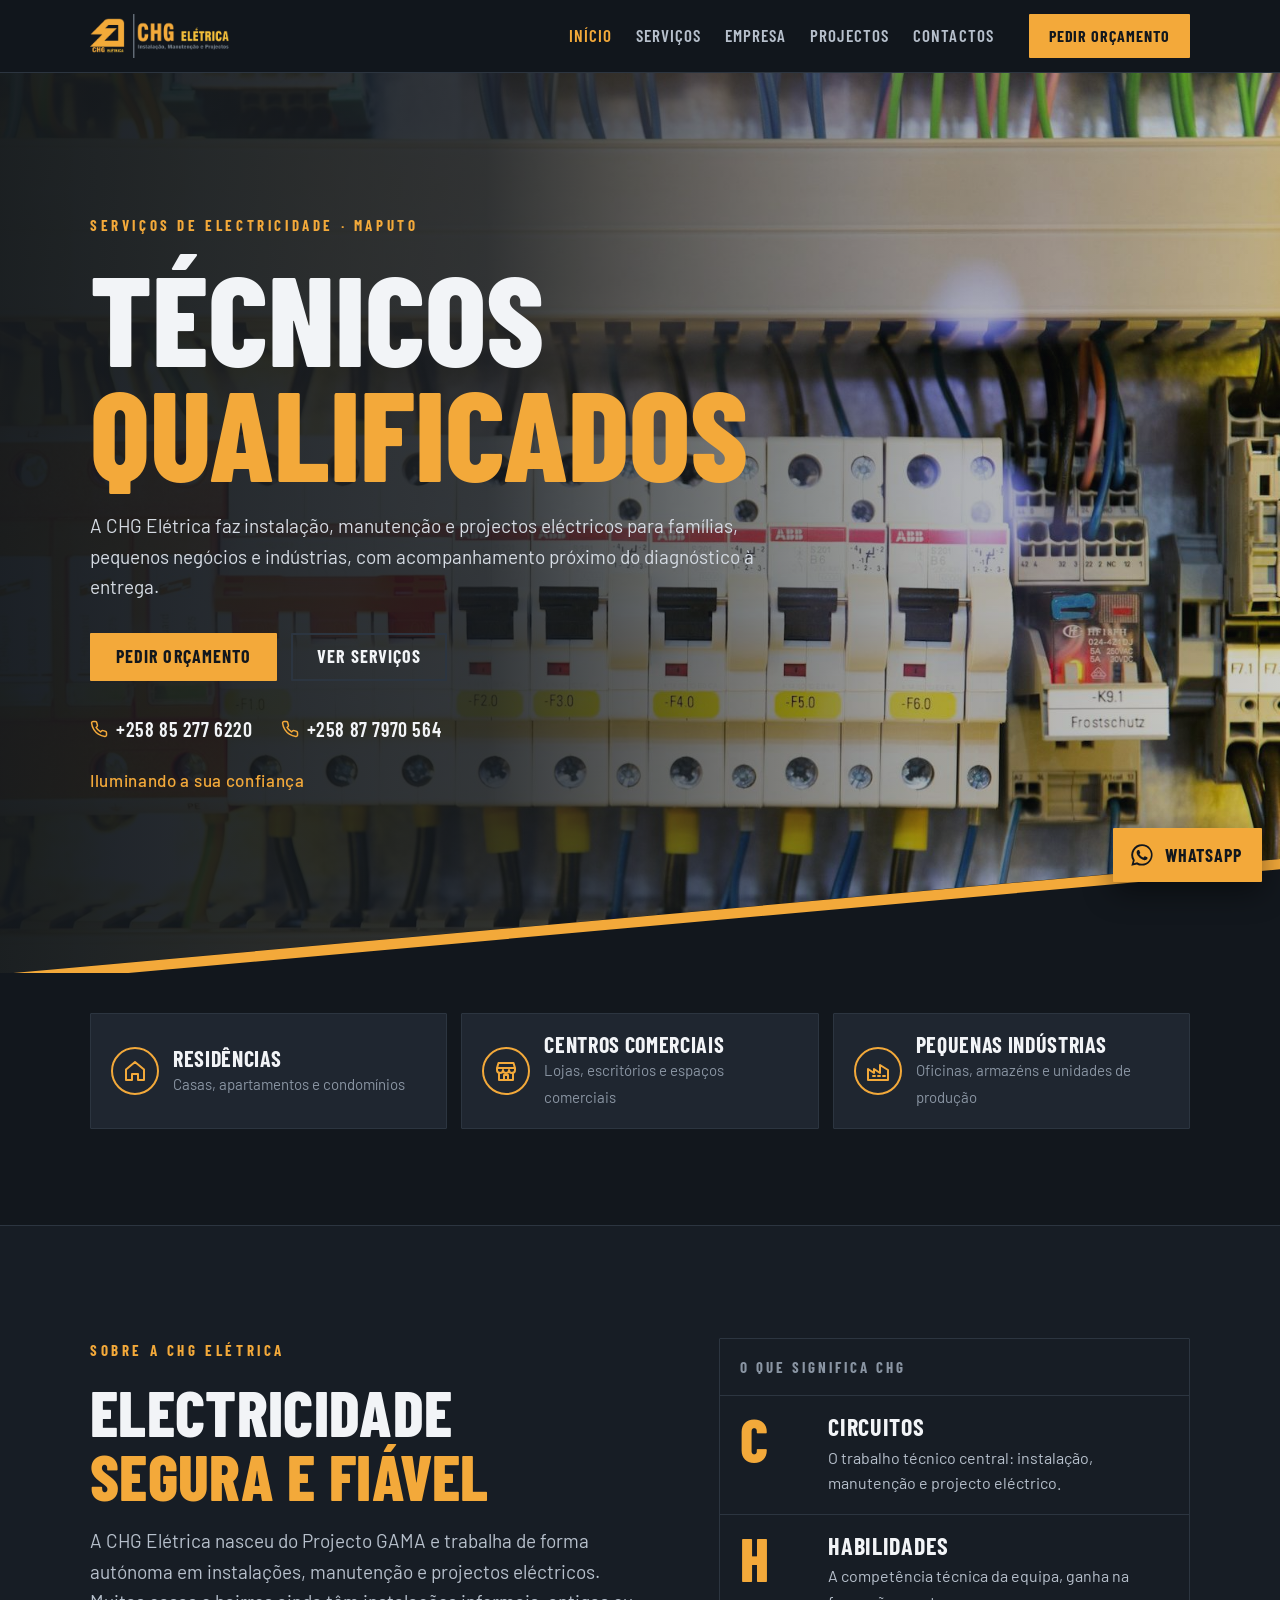
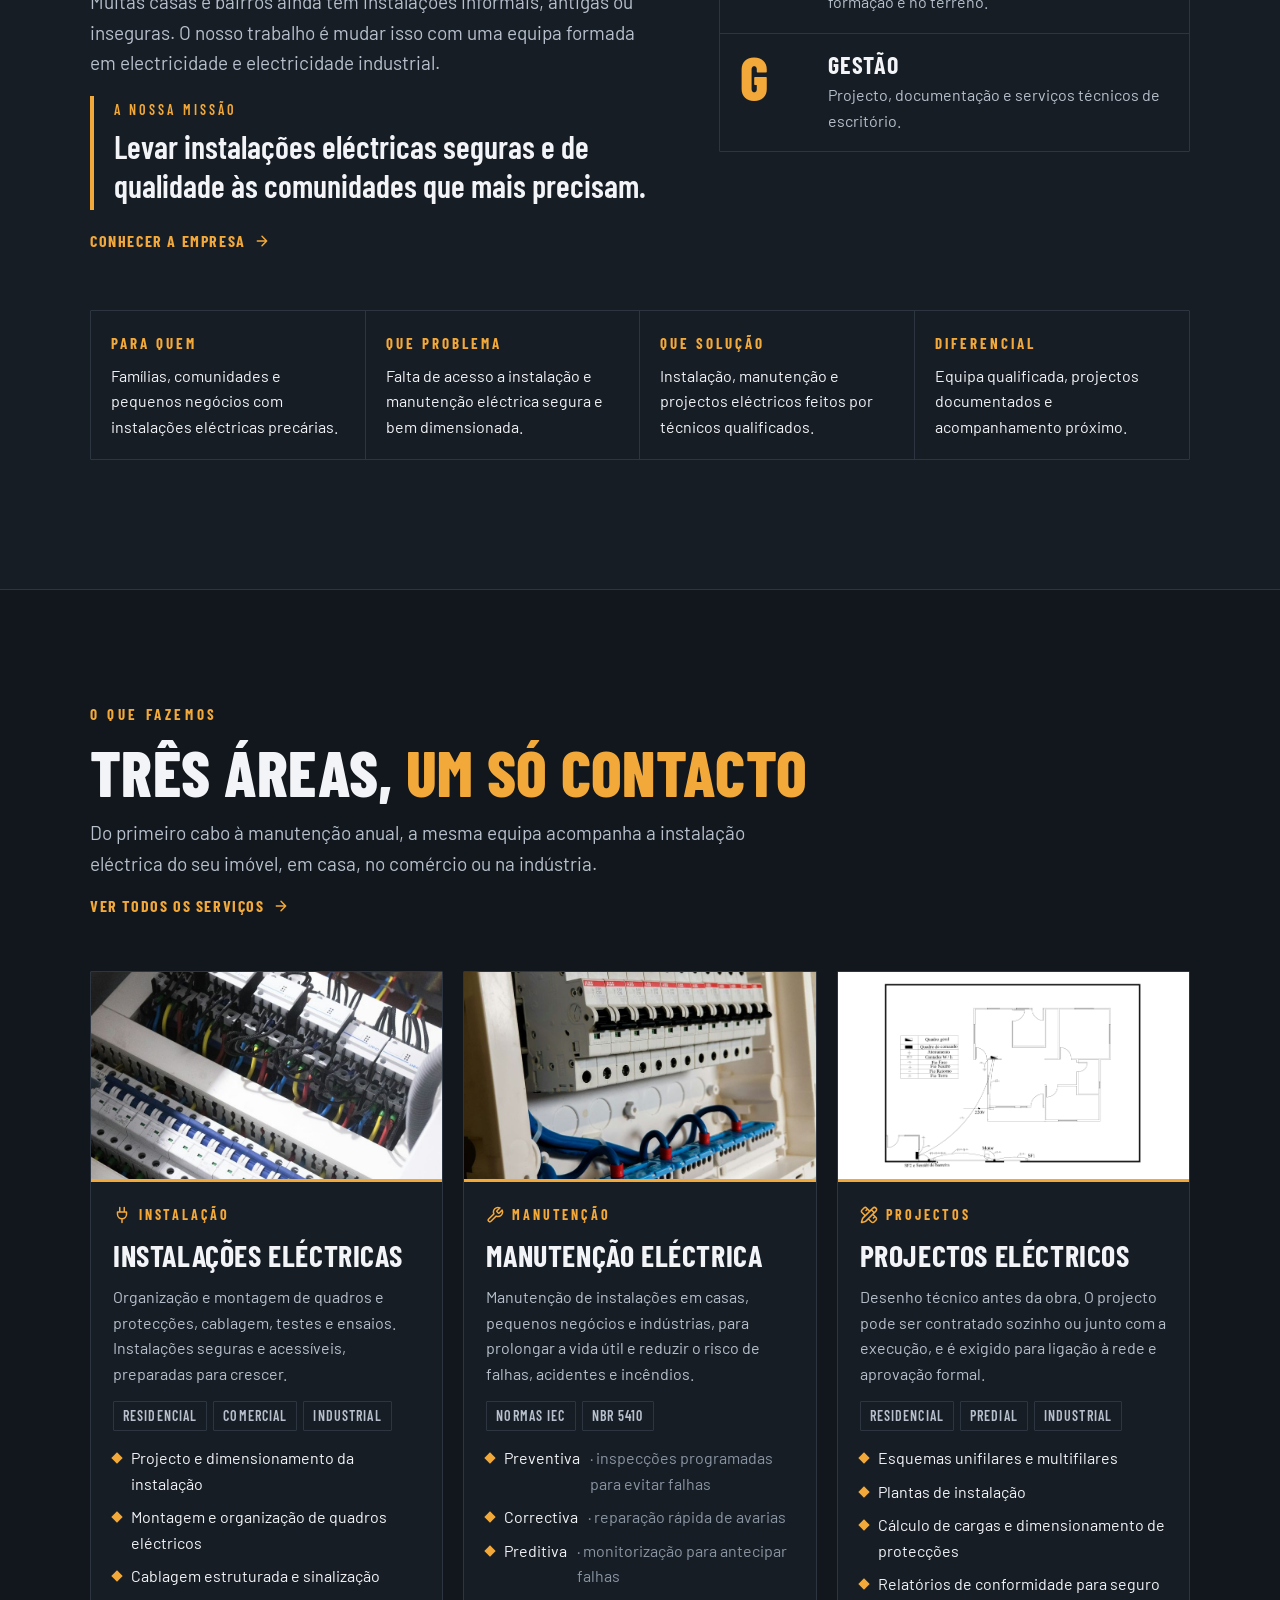
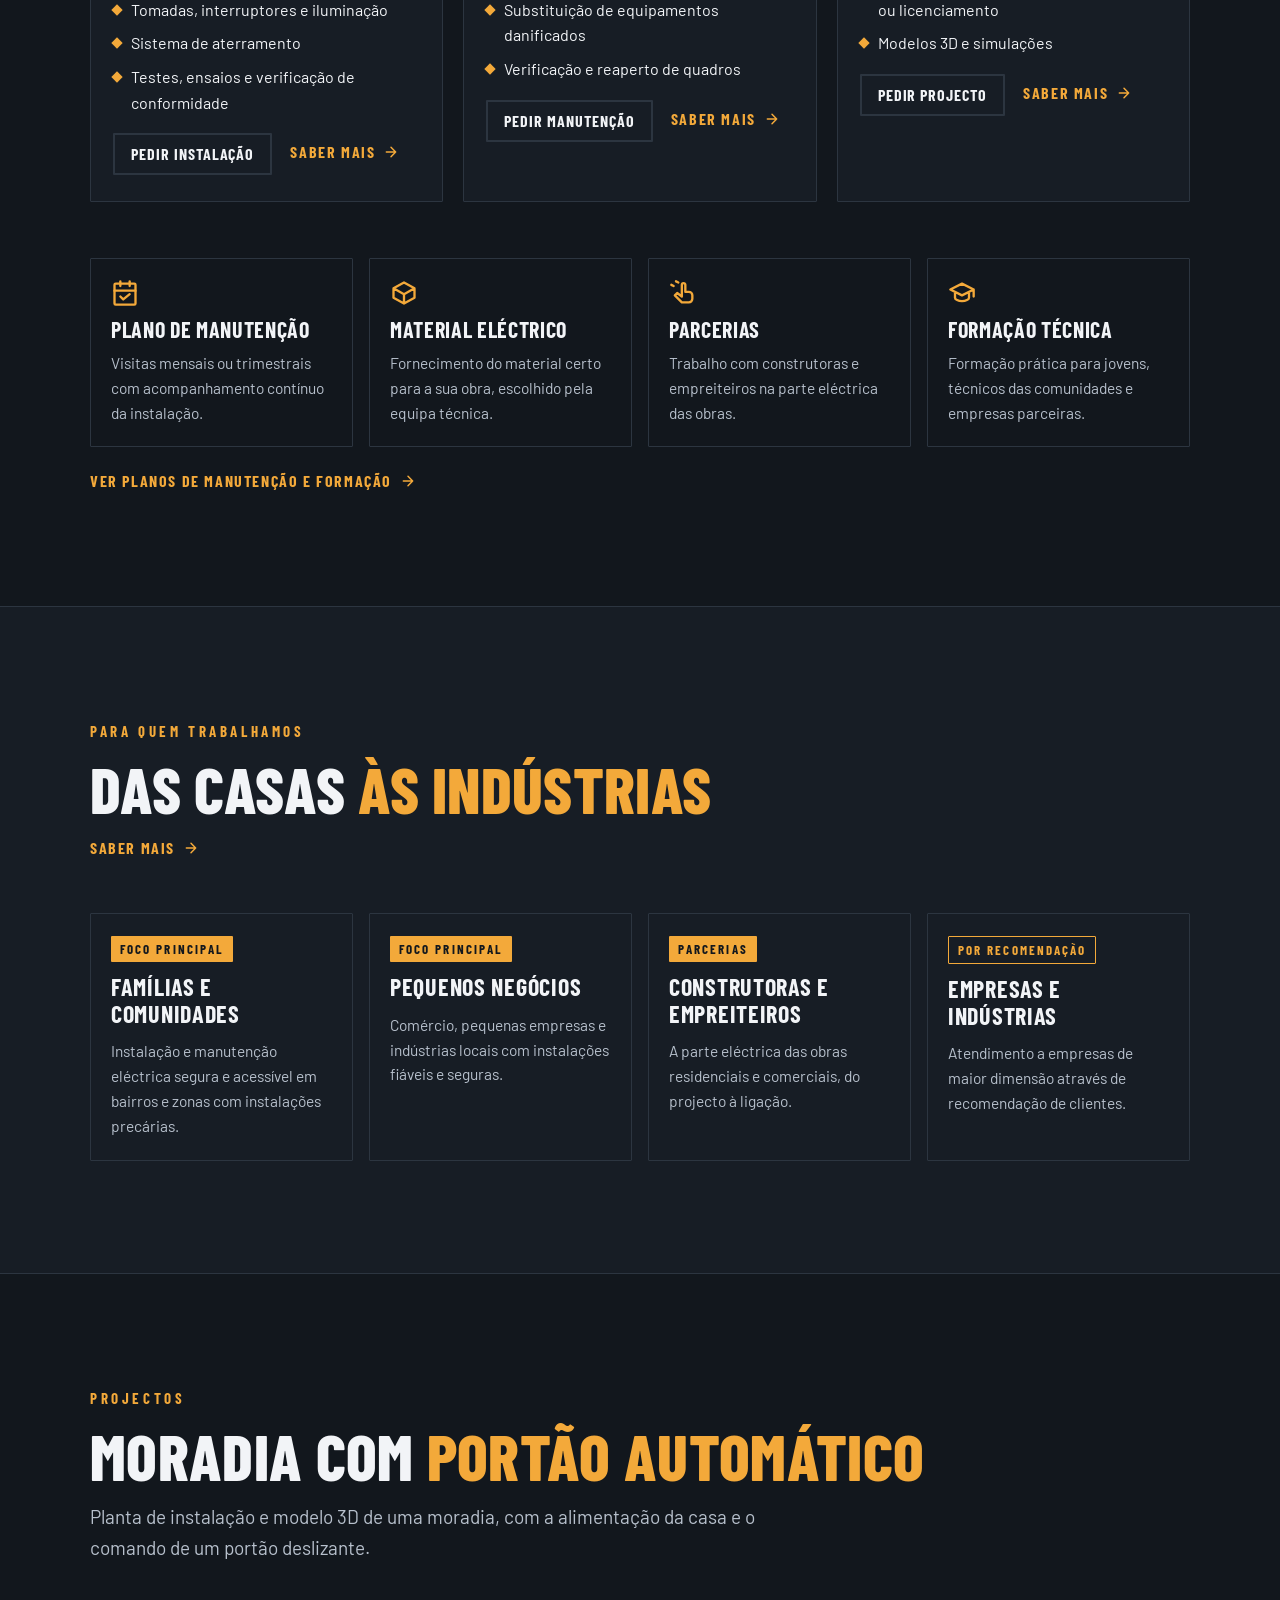
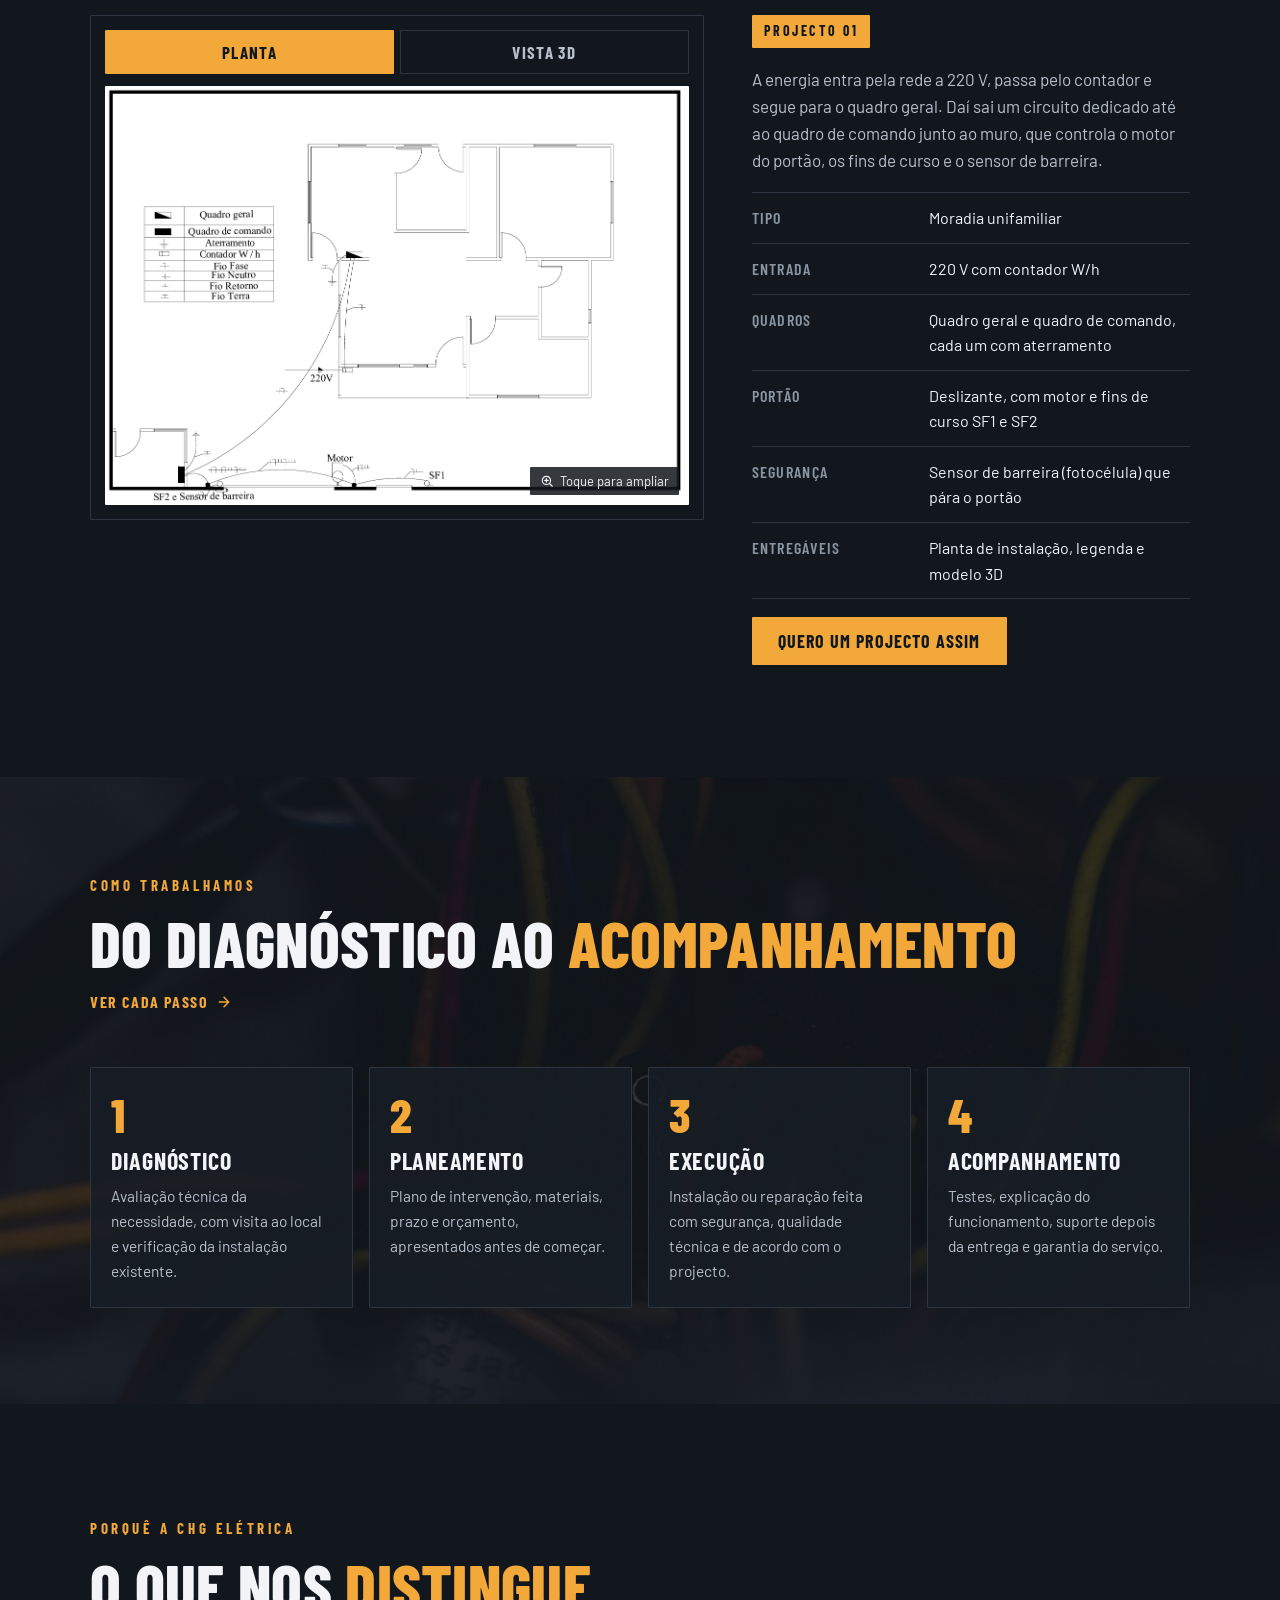
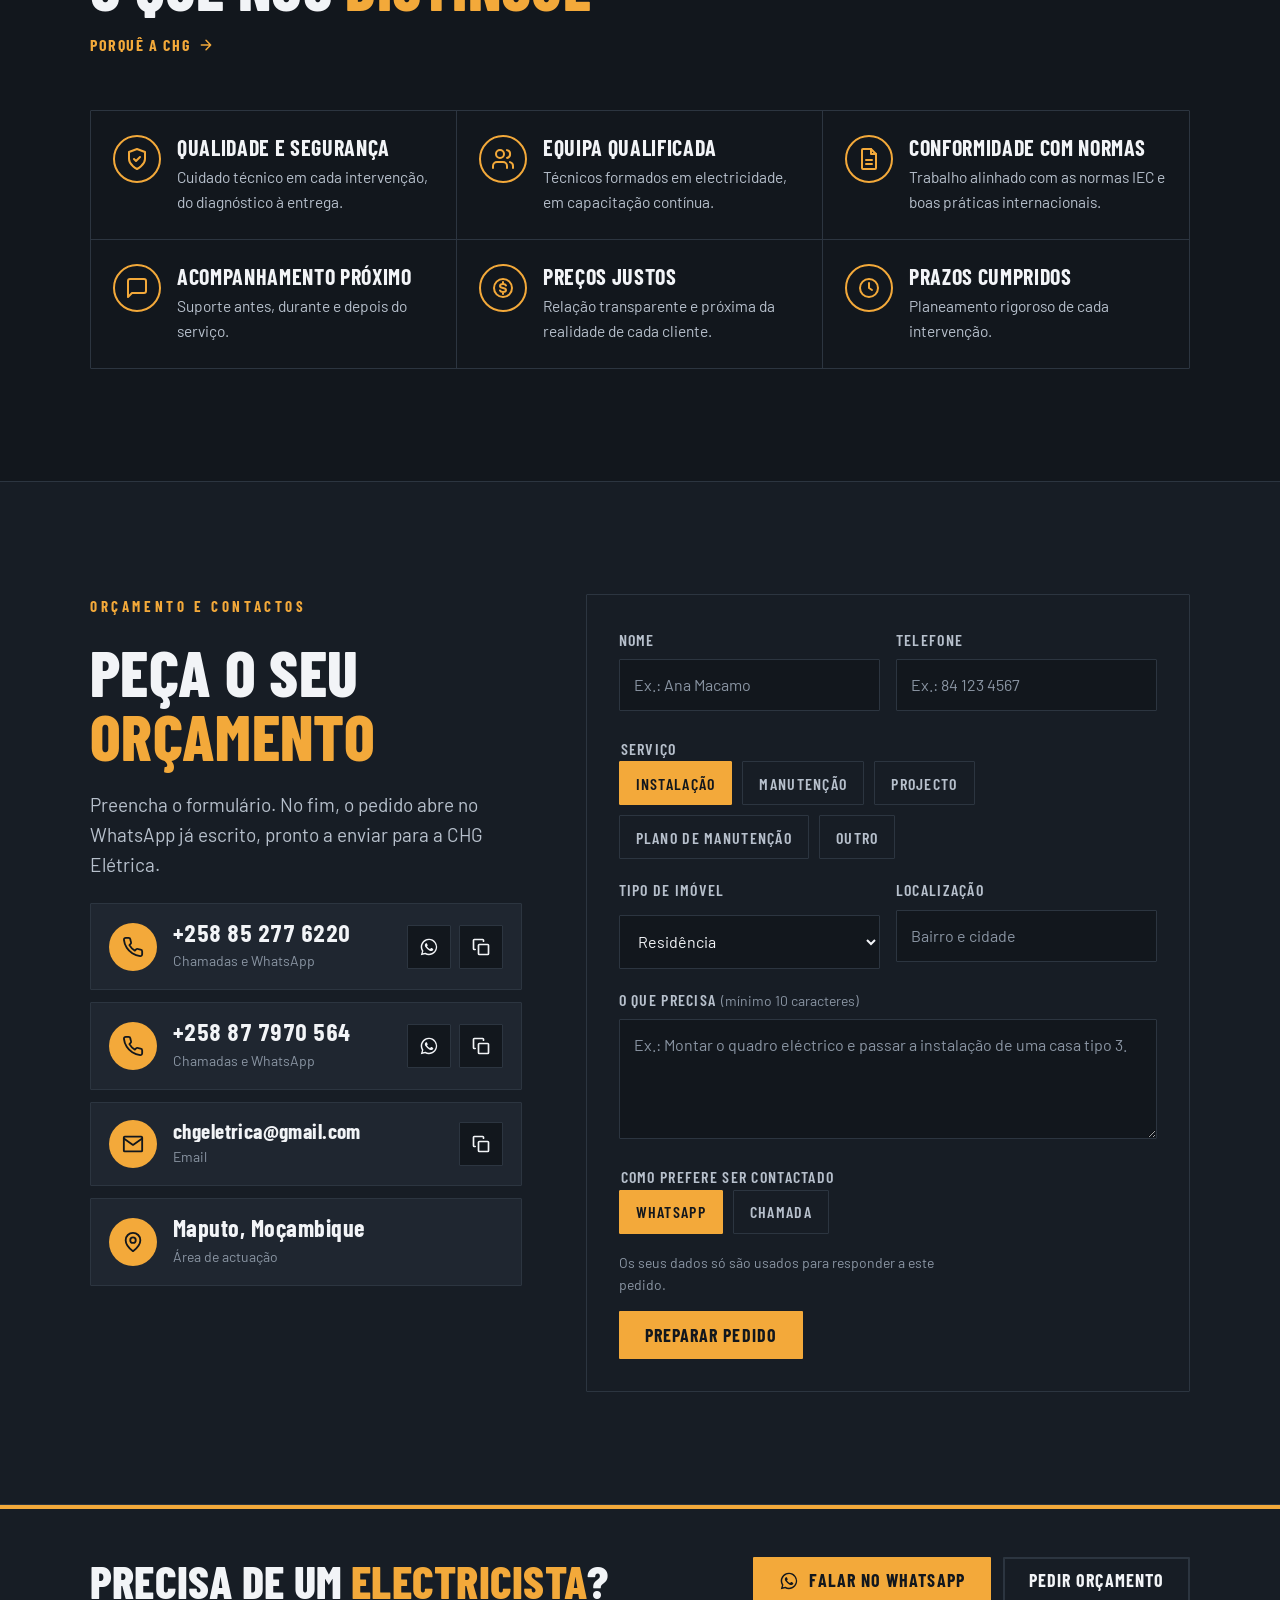
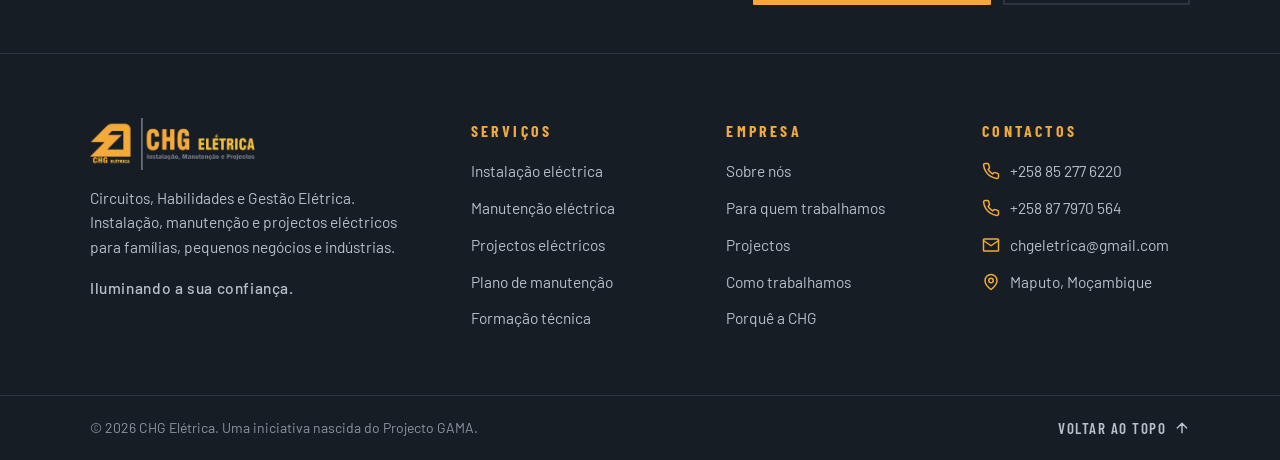
==== index.html @ 5b91090c "Add files via upload #0000 #Sites #Design" ====
<!doctype html>
<html lang="pt">
<head>
<meta charset="utf-8">
<meta name="viewport" content="width=device-width, initial-scale=1, viewport-fit=cover">
<link rel="icon" type="image/png" href="assets/logo-chg.png">
<title>CHG Elétrica</title>
<meta name="description" content="CHG Elétrica: instalação, manutenção e projectos eléctricos para famílias, pequenos negócios e indústrias em Maputo, Moçambique.">
<link rel="preconnect" href="https://fonts.googleapis.com">
<link rel="preconnect" href="https://fonts.gstatic.com" crossorigin>
<link rel="stylesheet" href="https://fonts.googleapis.com/css2?family=Barlow+Condensed:wght@400;600;700;800&family=Barlow:wght@400;500;600&display=swap">
<link rel="stylesheet" href="assets/site.css">
</head>
<body>
<svg width="0" height="0" style="position:absolute" aria-hidden="true">
  <symbol id="i-phone" viewBox="0 0 24 24" fill="none" stroke="currentColor" stroke-width="2" stroke-linecap="round" stroke-linejoin="round"><path d="M22 16.92v3a2 2 0 0 1-2.18 2 19.79 19.79 0 0 1-8.63-3.07 19.5 19.5 0 0 1-6-6 19.79 19.79 0 0 1-3.07-8.67A2 2 0 0 1 4.11 2h3a2 2 0 0 1 2 1.72c.13.96.36 1.9.7 2.81a2 2 0 0 1-.45 2.11L8.09 9.91a16 16 0 0 0 6 6l1.27-1.27a2 2 0 0 1 2.11-.45c.91.34 1.85.57 2.81.7A2 2 0 0 1 22 16.92z"/></symbol>
  <symbol id="i-mail" viewBox="0 0 24 24" fill="none" stroke="currentColor" stroke-width="2" stroke-linecap="round" stroke-linejoin="round"><rect x="2" y="4" width="20" height="16" rx="1"/><path d="m22 6-10 7L2 6"/></symbol>
  <symbol id="i-pin" viewBox="0 0 24 24" fill="none" stroke="currentColor" stroke-width="2" stroke-linecap="round" stroke-linejoin="round"><path d="M20 10c0 6-8 12-8 12S4 16 4 10a8 8 0 0 1 16 0z"/><circle cx="12" cy="10" r="3"/></symbol>
  <symbol id="i-wa" viewBox="0 0 24 24" fill="currentColor"><path d="M12.04 2a9.9 9.9 0 0 0-8.5 15l-1.4 5 5.1-1.34A9.9 9.9 0 1 0 12.04 2zm0 18.1a8.2 8.2 0 0 1-4.18-1.15l-.3-.18-3.03.8.81-2.95-.2-.3a8.2 8.2 0 1 1 6.9 3.78zm4.5-6.14c-.25-.12-1.46-.72-1.69-.8-.23-.08-.39-.12-.56.12-.16.25-.64.8-.79.97-.14.16-.29.18-.54.06a6.7 6.7 0 0 1-3.32-2.9c-.25-.43.25-.4.72-1.33.08-.16.04-.3-.02-.43-.06-.12-.56-1.34-.76-1.84-.2-.48-.4-.41-.56-.42h-.48a.92.92 0 0 0-.66.31 2.8 2.8 0 0 0-.87 2.07 4.85 4.85 0 0 0 1.02 2.58 11.1 11.1 0 0 0 4.25 3.76c1.58.68 2.2.74 2.99.62.48-.07 1.46-.6 1.67-1.18.2-.58.2-1.08.14-1.18-.06-.11-.22-.17-.47-.29z"/></symbol>
  <symbol id="i-copy" viewBox="0 0 24 24" fill="none" stroke="currentColor" stroke-width="2" stroke-linecap="round" stroke-linejoin="round"><rect x="9" y="9" width="12" height="12" rx="1"/><path d="M5 15H4a1 1 0 0 1-1-1V4a1 1 0 0 1 1-1h10a1 1 0 0 1 1 1v1"/></symbol>
  <symbol id="i-plug" viewBox="0 0 24 24" fill="none" stroke="currentColor" stroke-width="2" stroke-linecap="round" stroke-linejoin="round"><path d="M9 2v6M15 2v6M6 8h12v3a6 6 0 0 1-12 0zM12 17v5"/></symbol>
  <symbol id="i-wrench" viewBox="0 0 24 24" fill="none" stroke="currentColor" stroke-width="2" stroke-linecap="round" stroke-linejoin="round"><path d="M14.7 6.3a1 1 0 0 0 0 1.4l1.6 1.6a1 1 0 0 0 1.4 0l3.77-3.77a6 6 0 0 1-7.94 7.94l-6.91 6.91a2.12 2.12 0 0 1-3-3l6.91-6.91a6 6 0 0 1 7.94-7.94l-3.76 3.76z"/></symbol>
  <symbol id="i-ruler" viewBox="0 0 24 24" fill="none" stroke="currentColor" stroke-width="2" stroke-linecap="round" stroke-linejoin="round"><path d="M13 7 8.7 2.7a2.41 2.41 0 0 0-3.4 0L2.7 5.3a2.41 2.41 0 0 0 0 3.4L7 13M8 6l2-2M18 16l2-2M17 11l4.3 4.3c.94.94.94 2.46 0 3.4l-2.6 2.6c-.94.94-2.46.94-3.4 0L11 17M21.17 6.81a1 1 0 0 0-3.99-3.99L3.84 16.17a2 2 0 0 0-.5.83l-1.32 4.35a.5.5 0 0 0 .62.62l4.35-1.32a2 2 0 0 0 .83-.5zM15 5l4 4"/></symbol>
  <symbol id="i-home" viewBox="0 0 24 24" fill="none" stroke="currentColor" stroke-width="2" stroke-linecap="round" stroke-linejoin="round"><path d="M3 10.5 12 3l9 7.5V21h-6v-6H9v6H3z"/></symbol>
  <symbol id="i-store" viewBox="0 0 24 24" fill="none" stroke="currentColor" stroke-width="2" stroke-linecap="round" stroke-linejoin="round"><path d="M3 9l1.5-5h15L21 9M3 9h18v2a3 3 0 0 1-6 0 3 3 0 0 1-6 0 3 3 0 0 1-6 0zM5 13.5V21h14v-7.5M10 21v-5h4v5"/></symbol>
  <symbol id="i-factory" viewBox="0 0 24 24" fill="none" stroke="currentColor" stroke-width="2" stroke-linecap="round" stroke-linejoin="round"><path d="M2 21V10l6 4v-4l6 4V6l8 5v10zM2 21h20M7 17h2M12 17h2M17 17h2"/></symbol>
  <symbol id="i-box" viewBox="0 0 24 24" fill="none" stroke="currentColor" stroke-width="2" stroke-linecap="round" stroke-linejoin="round"><path d="M21 8 12 3 3 8v8l9 5 9-5zM3 8l9 5 9-5M12 13v8"/></symbol>
  <symbol id="i-cal" viewBox="0 0 24 24" fill="none" stroke="currentColor" stroke-width="2" stroke-linecap="round" stroke-linejoin="round"><rect x="3" y="4" width="18" height="18" rx="1"/><path d="M16 2v4M8 2v4M3 10h18M8 15l2.5 2.5L16 13"/></symbol>
  <symbol id="i-hand" viewBox="0 0 24 24" fill="none" stroke="currentColor" stroke-width="2" stroke-linecap="round" stroke-linejoin="round"><path d="M17 20h-6l-6-6 2-2 4 3V5a1.5 1.5 0 0 1 3 0v6h3a3 3 0 0 1 3 3v3a3 3 0 0 1-3 3zM8 3l-2-1M4 6 2 5"/></symbol>
  <symbol id="i-cap" viewBox="0 0 24 24" fill="none" stroke="currentColor" stroke-width="2" stroke-linecap="round" stroke-linejoin="round"><path d="M22 9 12 4 2 9l10 5 10-5zM6 11v5c0 1.5 2.7 3 6 3s6-1.5 6-3v-5M22 9v6"/></symbol>
  <symbol id="i-shield" viewBox="0 0 24 24" fill="none" stroke="currentColor" stroke-width="2" stroke-linecap="round" stroke-linejoin="round"><path d="M12 22s8-4 8-10V5l-8-3-8 3v7c0 6 8 10 8 10z"/><path d="m9 12 2 2 4-4"/></symbol>
  <symbol id="i-users" viewBox="0 0 24 24" fill="none" stroke="currentColor" stroke-width="2" stroke-linecap="round" stroke-linejoin="round"><circle cx="9" cy="7" r="4"/><path d="M2 21v-2a4 4 0 0 1 4-4h6a4 4 0 0 1 4 4v2M16 3.1a4 4 0 0 1 0 7.8M22 21v-2a4 4 0 0 0-3-3.9"/></symbol>
  <symbol id="i-doc" viewBox="0 0 24 24" fill="none" stroke="currentColor" stroke-width="2" stroke-linecap="round" stroke-linejoin="round"><path d="M14 2H6a1 1 0 0 0-1 1v18a1 1 0 0 0 1 1h12a1 1 0 0 0 1-1V7z"/><path d="M14 2v5h5M9 13h6M9 17h6"/></symbol>
  <symbol id="i-chat" viewBox="0 0 24 24" fill="none" stroke="currentColor" stroke-width="2" stroke-linecap="round" stroke-linejoin="round"><path d="M21 15a2 2 0 0 1-2 2H7l-4 4V5a2 2 0 0 1 2-2h14a2 2 0 0 1 2 2z"/></symbol>
  <symbol id="i-coin" viewBox="0 0 24 24" fill="none" stroke="currentColor" stroke-width="2" stroke-linecap="round" stroke-linejoin="round"><circle cx="12" cy="12" r="9"/><path d="M15 9.5c-.5-1-1.6-1.5-3-1.5-1.7 0-3 .8-3 2s1.3 1.7 3 2 3 .8 3 2-1.3 2-3 2c-1.4 0-2.5-.5-3-1.5M12 6v2M12 16v2"/></symbol>
  <symbol id="i-clock" viewBox="0 0 24 24" fill="none" stroke="currentColor" stroke-width="2" stroke-linecap="round" stroke-linejoin="round"><circle cx="12" cy="12" r="9"/><path d="M12 7v5l3 2"/></symbol>
  <symbol id="i-zoom" viewBox="0 0 24 24" fill="none" stroke="currentColor" stroke-width="2" stroke-linecap="round" stroke-linejoin="round"><circle cx="11" cy="11" r="7"/><path d="m21 21-4.3-4.3M11 8v6M8 11h6"/></symbol>
  <symbol id="i-x" viewBox="0 0 24 24" fill="none" stroke="currentColor" stroke-width="2.4" stroke-linecap="round"><path d="M6 6l12 12M18 6 6 18"/></symbol>
  <symbol id="i-menu" viewBox="0 0 24 24" fill="none" stroke="currentColor" stroke-width="2.2" stroke-linecap="round"><path d="M4 7h16M4 12h16M4 17h16"/></symbol>
  <symbol id="i-up" viewBox="0 0 24 24" fill="none" stroke="currentColor" stroke-width="2.2" stroke-linecap="round" stroke-linejoin="round"><path d="M12 19V5M5 12l7-7 7 7"/></symbol>
</svg>
<header class="top" id="top">
  <div class="wrap">
    <a class="brand" href="index.html" aria-label="CHG Elétrica, início"><img src="assets/logo-chg.png" alt="CHG Elétrica"></a>
    <nav class="nav" id="nav" aria-label="Principal">
      <a href="index.html" aria-current="page">Início</a>
      <a href="servicos.html">Serviços</a>
      <a href="empresa.html">Empresa</a>
      <a href="empresa.html#projectos">Projectos</a>
      <a href="index.html#orcamento">Contactos</a>
    </nav>
    <a class="btn btn-amber cta-top" href="index.html#orcamento">Pedir orçamento</a>
    <button class="menu-btn" id="menuBtn" type="button" aria-label="Abrir menu" aria-expanded="false" aria-controls="nav"><svg><use href="#i-menu"/></svg></button>
  </div>
</header>
<main>
<section class="hero" id="inicio">
  <img class="hero-photo" src="assets/hero-quadro.jpg" alt="Quadro eléctrico com disjuntores e cablagem organizada">
  <svg class="hero-stripe" viewBox="0 0 1000 100" preserveAspectRatio="none" aria-hidden="true"><path d="M0 100L1000 0V9L0 109Z" fill="#F3A93A"/></svg>
  <div class="wrap">
    <p class="eyebrow">Serviços de electricidade · Maputo</p>
    <h1>Técnicos <span>qualificados</span></h1>
    <p class="lead">A CHG Elétrica faz instalação, manutenção e projectos eléctricos para famílias, pequenos negócios e indústrias, com acompanhamento próximo do diagnóstico à entrega.</p>
    <div class="hero-actions">
      <a class="btn btn-amber" href="#orcamento">Pedir orçamento</a>
      <a class="btn btn-ghost" href="#servicos">Ver serviços</a>
    </div>
    <div class="hero-meta">
      <span><svg><use href="#i-phone"/></svg>+258 85 277 6220</span>
      <span><svg><use href="#i-phone"/></svg>+258 87 7970 564</span>
    </div>
    <p class="slogan">Iluminando a sua confiança</p>
  </div>
</section>

<section class="section" style="padding-block:clamp(24px,4vw,40px) clamp(56px,8vw,96px)">
  <div class="wrap">
    <div class="sectors" aria-label="Sectores que atendemos">
      <div class="sector"><span class="ic-ring"><svg><use href="#i-home"/></svg></span><span><b>Residências</b><small>Casas, apartamentos e condomínios</small></span></div>
      <div class="sector"><span class="ic-ring"><svg><use href="#i-store"/></svg></span><span><b>Centros comerciais</b><small>Lojas, escritórios e espaços comerciais</small></span></div>
      <div class="sector"><span class="ic-ring"><svg><use href="#i-factory"/></svg></span><span><b>Pequenas indústrias</b><small>Oficinas, armazéns e unidades de produção</small></span></div>
    </div>
  </div>
</section>

<section class="section alt" id="sobre">
  <div class="wrap">
    <div class="about">
      <div class="about-text">
        <p class="eyebrow">Sobre a CHG Elétrica</p>
        <h2>Electricidade <em>segura e fiável</em></h2>
        <p class="lead">A CHG Elétrica nasceu do Projecto GAMA e trabalha de forma autónoma em instalações, manutenção e projectos eléctricos. Muitas casas e bairros ainda têm instalações informais, antigas ou inseguras. O nosso trabalho é mudar isso com uma equipa formada em electricidade e electricidade industrial.</p>
        <p class="mission"><small>A nossa missão</small>Levar instalações eléctricas seguras e de qualidade às comunidades que mais precisam.</p>
        <a class="more" href="empresa.html#sobre">Conhecer a empresa <svg><use href="#i-up"/></svg></a>
      </div>
      <div class="acronym" aria-label="O significado de CHG">
        <div class="acronym-head">O que significa CHG</div>
        <div class="acr"><span class="L">C</span><div><b>Circuitos</b><p>O trabalho técnico central: instalação, manutenção e projecto eléctrico.</p></div></div>
        <div class="acr"><span class="L">H</span><div><b>Habilidades</b><p>A competência técnica da equipa, ganha na formação e no terreno.</p></div></div>
        <div class="acr"><span class="L">G</span><div><b>Gestão</b><p>Projecto, documentação e serviços técnicos de escritório.</p></div></div>
      </div>
    </div>
    <dl class="value">
      <div><dt>Para quem</dt><dd>Famílias, comunidades e pequenos negócios com instalações eléctricas precárias.</dd></div>
      <div><dt>Que problema</dt><dd>Falta de acesso a instalação e manutenção eléctrica segura e bem dimensionada.</dd></div>
      <div><dt>Que solução</dt><dd>Instalação, manutenção e projectos eléctricos feitos por técnicos qualificados.</dd></div>
      <div><dt>Diferencial</dt><dd>Equipa qualificada, projectos documentados e acompanhamento próximo.</dd></div>
    </dl>
  </div>
</section>

<section class="section" id="servicos">
  <div class="wrap">
    <div class="section-head">
      <p class="eyebrow">O que fazemos</p>
      <h2>Três áreas, <em>um só contacto</em></h2>
      <p class="lead">Do primeiro cabo à manutenção anual, a mesma equipa acompanha a instalação eléctrica do seu imóvel, em casa, no comércio ou na indústria.</p>
      <a class="more" href="servicos.html">Ver todos os serviços <svg><use href="#i-up"/></svg></a>
    </div>
    <div class="services">
      <article class="svc">
        <div class="svc-img"><img src="assets/servico-instalacao.jpg" alt="Disjuntores e fios num quadro eléctrico" loading="lazy"></div>
        <div class="svc-body">
          <span class="svc-tag"><svg><use href="#i-plug"/></svg>Instalação</span>
          <h3>Instalações eléctricas</h3>
          <p>Organização e montagem de quadros e protecções, cablagem, testes e ensaios. Instalações seguras e acessíveis, preparadas para crescer.</p>
          <div class="scope"><span>Residencial</span><span>Comercial</span><span>Industrial</span></div>
          <ul class="ticks">
            <li>Projecto e dimensionamento da instalação</li>
            <li>Montagem e organização de quadros eléctricos</li>
            <li>Cablagem estruturada e sinalização</li>
            <li>Tomadas, interruptores e iluminação</li>
            <li>Sistema de aterramento</li>
            <li>Testes, ensaios e verificação de conformidade</li>
          </ul>
          <div style="display:flex;flex-wrap:wrap;gap:12px 18px;align-items:center"><a class="btn btn-ghost" href="#orcamento" data-service="Instalação">Pedir instalação</a><a class="more" href="servicos.html#instalacao">Saber mais <svg><use href="#i-up"/></svg></a></div>
        </div>
      </article>
      <article class="svc">
        <div class="svc-img"><img src="assets/servico-manutencao.jpg" alt="Quadro eléctrico com fila de disjuntores" loading="lazy"></div>
        <div class="svc-body">
          <span class="svc-tag"><svg><use href="#i-wrench"/></svg>Manutenção</span>
          <h3>Manutenção eléctrica</h3>
          <p>Manutenção de instalações em casas, pequenos negócios e indústrias, para prolongar a vida útil e reduzir o risco de falhas, acidentes e incêndios.</p>
          <div class="scope"><span>Normas IEC</span><span>NBR 5410</span></div>
          <ul class="ticks">
            <li>Preventiva <span>· inspecções programadas para evitar falhas</span></li>
            <li>Correctiva <span>· reparação rápida de avarias</span></li>
            <li>Preditiva <span>· monitorização para antecipar falhas</span></li>
            <li>Substituição de equipamentos danificados</li>
            <li>Verificação e reaperto de quadros</li>
          </ul>
          <div style="display:flex;flex-wrap:wrap;gap:12px 18px;align-items:center"><a class="btn btn-ghost" href="#orcamento" data-service="Manutenção">Pedir manutenção</a><a class="more" href="servicos.html#manutencao">Saber mais <svg><use href="#i-up"/></svg></a></div>
        </div>
      </article>
      <article class="svc">
        <div class="svc-img contain"><img src="assets/projecto01-planta.png" alt="Planta de instalação eléctrica de uma moradia" loading="lazy"></div>
        <div class="svc-body">
          <span class="svc-tag"><svg><use href="#i-ruler"/></svg>Projectos</span>
          <h3>Projectos eléctricos</h3>
          <p>Desenho técnico antes da obra. O projecto pode ser contratado sozinho ou junto com a execução, e é exigido para ligação à rede e aprovação formal.</p>
          <div class="scope"><span>Residencial</span><span>Predial</span><span>Industrial</span></div>
          <ul class="ticks">
            <li>Esquemas unifilares e multifilares</li>
            <li>Plantas de instalação</li>
            <li>Cálculo de cargas e dimensionamento de protecções</li>
            <li>Relatórios de conformidade para seguro ou licenciamento</li>
            <li>Modelos 3D e simulações</li>
          </ul>
          <div style="display:flex;flex-wrap:wrap;gap:12px 18px;align-items:center"><a class="btn btn-ghost" href="#orcamento" data-service="Projectos">Pedir projecto</a><a class="more" href="servicos.html#projectos">Saber mais <svg><use href="#i-up"/></svg></a></div>
        </div>
      </article>
    </div>

    <div class="extras" aria-label="Serviços complementares">
      <div class="extra"><svg><use href="#i-cal"/></svg><b>Plano de manutenção</b><p>Visitas mensais ou trimestrais com acompanhamento contínuo da instalação.</p></div>
      <div class="extra"><svg><use href="#i-box"/></svg><b>Material eléctrico</b><p>Fornecimento do material certo para a sua obra, escolhido pela equipa técnica.</p></div>
      <div class="extra"><svg><use href="#i-hand"/></svg><b>Parcerias</b><p>Trabalho com construtoras e empreiteiros na parte eléctrica das obras.</p></div>
      <div class="extra"><svg><use href="#i-cap"/></svg><b>Formação técnica</b><p>Formação prática para jovens, técnicos das comunidades e empresas parceiras.</p></div>
    </div>
    <p style="margin-top:20px"><a class="more" href="servicos.html#plano">Ver planos de manutenção e formação <svg><use href="#i-up"/></svg></a></p>
  </div>
</section>

<section class="section alt" id="clientes">
  <div class="wrap">
    <div class="section-head">
      <p class="eyebrow">Para quem trabalhamos</p>
      <h2>Das casas <em>às indústrias</em></h2>
      <a class="more" href="empresa.html#clientes">Saber mais <svg><use href="#i-up"/></svg></a>
    </div>
    <div class="audience">
      <div class="aud"><span class="tag">Foco principal</span><b>Famílias e comunidades</b><p>Instalação e manutenção eléctrica segura e acessível em bairros e zonas com instalações precárias.</p></div>
      <div class="aud"><span class="tag">Foco principal</span><b>Pequenos negócios</b><p>Comércio, pequenas empresas e indústrias locais com instalações fiáveis e seguras.</p></div>
      <div class="aud"><span class="tag">Parcerias</span><b>Construtoras e empreiteiros</b><p>A parte eléctrica das obras residenciais e comerciais, do projecto à ligação.</p></div>
      <div class="aud"><span class="tag alt">Por recomendação</span><b>Empresas e indústrias</b><p>Atendimento a empresas de maior dimensão através de recomendação de clientes.</p></div>
    </div>
  </div>
</section>

<section class="section" id="projectos">
  <div class="wrap">
    <div class="section-head">
      <p class="eyebrow">Projectos</p>
      <h2>Moradia com <em>portão automático</em></h2>
      <p class="lead">Planta de instalação e modelo 3D de uma moradia, com a alimentação da casa e o comando de um portão deslizante.</p>
    </div>
    <div class="proj">
      <div class="viewer">
        <div class="tabs" role="tablist" aria-label="Vistas do projecto">
          <button class="tab" role="tab" id="tab-planta" aria-selected="true" aria-controls="stage" data-src="assets/projecto01-planta.png" data-alt="Planta de instalação eléctrica da moradia com portão automático">Planta</button>
          <button class="tab" role="tab" id="tab-3d" aria-selected="false" aria-controls="stage" data-src="assets/projecto01-3d.jpg" data-alt="Vista 3D da moradia">Vista 3D</button>
        </div>
        <button class="stage" id="stage" type="button" role="tabpanel" aria-labelledby="tab-planta" aria-label="Ampliar imagem">
          <img id="stageImg" src="assets/projecto01-planta.png" alt="Planta de instalação eléctrica da moradia com portão automático">
          <span class="zoom-hint"><svg><use href="#i-zoom"/></svg>Toque para ampliar</span>
        </button>
      </div>
      <div class="proj-info">
        <span class="badge">Projecto 01</span>
        <p class="lead" style="font-size:17px">A energia entra pela rede a 220 V, passa pelo contador e segue para o quadro geral. Daí sai um circuito dedicado até ao quadro de comando junto ao muro, que controla o motor do portão, os fins de curso e o sensor de barreira.</p>
        <dl class="spec">
          <div><dt>Tipo</dt><dd>Moradia unifamiliar</dd></div>
          <div><dt>Entrada</dt><dd>220 V com contador W/h</dd></div>
          <div><dt>Quadros</dt><dd>Quadro geral e quadro de comando, cada um com aterramento</dd></div>
          <div><dt>Portão</dt><dd>Deslizante, com motor e fins de curso SF1 e SF2</dd></div>
          <div><dt>Segurança</dt><dd>Sensor de barreira (fotocélula) que pára o portão</dd></div>
          <div><dt>Entregáveis</dt><dd>Planta de instalação, legenda e modelo 3D</dd></div>
        </dl>
        <a class="btn btn-amber" href="#orcamento" data-service="Projectos" style="justify-self:start">Quero um projecto assim</a>
      </div>
    </div>
  </div>
</section>

<section class="band" id="como-trabalhamos">
  <img src="assets/faixa-cabos.jpg" alt="" loading="lazy">
  <div class="wrap">
    <div class="section-head">
      <p class="eyebrow">Como trabalhamos</p>
      <h2>Do diagnóstico ao <em>acompanhamento</em></h2>
      <a class="more" href="empresa.html#como-trabalhamos">Ver cada passo <svg><use href="#i-up"/></svg></a>
    </div>
    <ol class="steps">
      <li><b>Diagnóstico</b><p>Avaliação técnica da necessidade, com visita ao local e verificação da instalação existente.</p></li>
      <li><b>Planeamento</b><p>Plano de intervenção, materiais, prazo e orçamento, apresentados antes de começar.</p></li>
      <li><b>Execução</b><p>Instalação ou reparação feita com segurança, qualidade técnica e de acordo com o projecto.</p></li>
      <li><b>Acompanhamento</b><p>Testes, explicação do funcionamento, suporte depois da entrega e garantia do serviço.</p></li>
    </ol>
  </div>
</section>

<section class="section" id="diferenciais">
  <div class="wrap">
    <div class="section-head">
      <p class="eyebrow">Porquê a CHG Elétrica</p>
      <h2>O que nos <em>distingue</em></h2>
      <a class="more" href="empresa.html#porque">Porquê a CHG <svg><use href="#i-up"/></svg></a>
    </div>
    <div class="diffs">
      <div class="diff"><span class="ic-ring"><svg><use href="#i-shield"/></svg></span><div><b>Qualidade e segurança</b><p>Cuidado técnico em cada intervenção, do diagnóstico à entrega.</p></div></div>
      <div class="diff"><span class="ic-ring"><svg><use href="#i-users"/></svg></span><div><b>Equipa qualificada</b><p>Técnicos formados em electricidade, em capacitação contínua.</p></div></div>
      <div class="diff"><span class="ic-ring"><svg><use href="#i-doc"/></svg></span><div><b>Conformidade com normas</b><p>Trabalho alinhado com as normas IEC e boas práticas internacionais.</p></div></div>
      <div class="diff"><span class="ic-ring"><svg><use href="#i-chat"/></svg></span><div><b>Acompanhamento próximo</b><p>Suporte antes, durante e depois do serviço.</p></div></div>
      <div class="diff"><span class="ic-ring"><svg><use href="#i-coin"/></svg></span><div><b>Preços justos</b><p>Relação transparente e próxima da realidade de cada cliente.</p></div></div>
      <div class="diff"><span class="ic-ring"><svg><use href="#i-clock"/></svg></span><div><b>Prazos cumpridos</b><p>Planeamento rigoroso de cada intervenção.</p></div></div>
    </div>
  </div>
</section>

<section class="section alt" id="orcamento">
  <div class="wrap quote">
    <div class="quote-side">
      <p class="eyebrow">Orçamento e contactos</p>
      <h2>Peça o seu <em>orçamento</em></h2>
      <p class="lead">Preencha o formulário. No fim, o pedido abre no WhatsApp já escrito, pronto a enviar para a CHG Elétrica.</p>
      <div class="contacts" id="contactos">
        <div class="ccard">
          <span class="ic"><svg><use href="#i-phone"/></svg></span>
          <span style="min-width:0"><b>+258 85 277 6220</b><small>Chamadas e WhatsApp</small></span>
          <span class="acts">
            <a class="icon-btn" href="https://wa.me/258852776220" target="_blank" rel="noopener" aria-label="Abrir WhatsApp para +258 85 277 6220"><svg><use href="#i-wa"/></svg></a>
            <button class="icon-btn copy" type="button" data-copy="+258 85 277 6220" aria-label="Copiar número +258 85 277 6220"><svg><use href="#i-copy"/></svg></button>
          </span>
        </div>
        <div class="ccard">
          <span class="ic"><svg><use href="#i-phone"/></svg></span>
          <span style="min-width:0"><b>+258 87 7970 564</b><small>Chamadas e WhatsApp</small></span>
          <span class="acts">
            <a class="icon-btn" href="https://wa.me/258877970564" target="_blank" rel="noopener" aria-label="Abrir WhatsApp para +258 87 7970 564"><svg><use href="#i-wa"/></svg></a>
            <button class="icon-btn copy" type="button" data-copy="+258 87 7970 564" aria-label="Copiar número +258 87 7970 564"><svg><use href="#i-copy"/></svg></button>
          </span>
        </div>
        <div class="ccard">
          <span class="ic"><svg><use href="#i-mail"/></svg></span>
          <span style="min-width:0"><b class="mail">chgeletrica@gmail.com</b><small>Email</small></span>
          <span class="acts">
            <button class="icon-btn copy" type="button" data-copy="chgeletrica@gmail.com" aria-label="Copiar email chgeletrica@gmail.com"><svg><use href="#i-copy"/></svg></button>
          </span>
        </div>
        <div class="ccard">
          <span class="ic"><svg><use href="#i-pin"/></svg></span>
          <span style="min-width:0"><b>Maputo, Moçambique</b><small>Área de actuação</small></span>
        </div>
      </div>
    </div>

    <div style="display:grid;gap:18px;min-width:0">
      <form class="form" id="quoteForm" novalidate>
        <div class="row">
          <div class="field" id="f-nome">
            <label for="nome">Nome</label>
            <input id="nome" name="nome" type="text" autocomplete="name" placeholder="Ex.: Ana Macamo" required>
            <span class="err" id="e-nome"></span>
          </div>
          <div class="field" id="f-telefone">
            <label for="telefone">Telefone</label>
            <input id="telefone" name="telefone" type="tel" inputmode="tel" autocomplete="tel" placeholder="Ex.: 84 123 4567" required>
            <span class="err" id="e-telefone"></span>
          </div>
        </div>
        <fieldset class="field" id="f-servico">
          <legend>Serviço</legend>
          <div class="chips">
            <label class="chip"><input type="radio" name="servico" id="s-inst" value="Instalação" checked><span>Instalação</span></label>
            <label class="chip"><input type="radio" name="servico" id="s-man" value="Manutenção"><span>Manutenção</span></label>
            <label class="chip"><input type="radio" name="servico" id="s-proj" value="Projectos"><span>Projecto</span></label>
            <label class="chip"><input type="radio" name="servico" id="s-plano" value="Plano de manutenção"><span>Plano de manutenção</span></label>
            <label class="chip"><input type="radio" name="servico" id="s-out" value="Outro"><span>Outro</span></label>
          </div>
        </fieldset>
        <div class="row">
          <div class="field" id="f-imovel">
            <label for="imovel">Tipo de imóvel</label>
            <select id="imovel" name="imovel">
              <option>Residência</option>
              <option>Centro comercial ou loja</option>
              <option>Pequena indústria</option>
              <option>Obra em construção</option>
              <option>Outro</option>
            </select>
          </div>
          <div class="field" id="f-local">
            <label for="local">Localização</label>
            <input id="local" name="local" type="text" autocomplete="address-level2" placeholder="Bairro e cidade" required>
            <span class="err" id="e-local"></span>
          </div>
        </div>
        <div class="field" id="f-descricao">
          <label for="descricao">O que precisa <span class="opt">(mínimo 10 caracteres)</span></label>
          <textarea id="descricao" name="descricao" placeholder="Ex.: Montar o quadro eléctrico e passar a instalação de uma casa tipo 3." required></textarea>
          <span class="err" id="e-descricao"></span>
        </div>
        <fieldset class="field" id="f-contacto">
          <legend>Como prefere ser contactado</legend>
          <div class="chips">
            <label class="chip"><input type="radio" name="contacto" id="c-wa" value="WhatsApp" checked><span>WhatsApp</span></label>
            <label class="chip"><input type="radio" name="contacto" id="c-tel" value="Chamada"><span>Chamada</span></label>
          </div>
        </fieldset>
        <div class="form-foot">
          <small>Os seus dados só são usados para responder a este pedido.</small>
          <button class="btn btn-amber" type="submit">Preparar pedido</button>
        </div>
      </form>

      <div class="result" id="result" hidden>
        <h3>Pedido pronto</h3>
        <p style="color:var(--fg-2);font-size:16px">Confira a mensagem e envie pelo WhatsApp. Se o WhatsApp não abrir, copie o texto e envie para um dos números ou para chgeletrica@gmail.com.</p>
        <pre id="msg"></pre>
        <div class="result-actions">
          <a class="btn btn-amber" id="sendWa" href="#" target="_blank" rel="noopener"><svg><use href="#i-wa"/></svg>Enviar pelo WhatsApp</a>
          <button class="btn btn-ghost" id="copyMsg" type="button"><svg><use href="#i-copy"/></svg>Copiar mensagem</button>
          <button class="btn btn-ghost" id="editMsg" type="button">Editar pedido</button>
        </div>
        <p class="status" id="status" role="status" aria-live="polite"></p>
      </div>
    </div>
  </div>
</section>
</main>
<footer class="foot">
  <div class="foot-cta">
    <div class="wrap">
      <h2>Precisa de um <em>electricista</em>?</h2>
      <div class="foot-cta-actions">
        <a class="btn btn-amber" href="https://wa.me/258852776220" target="_blank" rel="noopener"><svg><use href="#i-wa"/></svg>Falar no WhatsApp</a>
        <a class="btn btn-ghost" href="index.html#orcamento">Pedir orçamento</a>
      </div>
    </div>
  </div>
  <div class="wrap foot-grid">
    <div class="foot-brand">
      <img src="assets/logo-chg.png" alt="CHG Elétrica">
      <p>Circuitos, Habilidades e Gestão Elétrica. Instalação, manutenção e projectos eléctricos para famílias, pequenos negócios e indústrias.</p>
      <p class="slogan">Iluminando a sua confiança.</p>
    </div>
    <nav class="foot-col" aria-label="Serviços">
      <h4>Serviços</h4>
      <a href="servicos.html#instalacao">Instalação eléctrica</a>
      <a href="servicos.html#manutencao">Manutenção eléctrica</a>
      <a href="servicos.html#projectos">Projectos eléctricos</a>
      <a href="servicos.html#plano">Plano de manutenção</a>
      <a href="servicos.html#formacao">Formação técnica</a>
    </nav>
    <nav class="foot-col" aria-label="Empresa">
      <h4>Empresa</h4>
      <a href="empresa.html#sobre">Sobre nós</a>
      <a href="empresa.html#clientes">Para quem trabalhamos</a>
      <a href="empresa.html#projectos">Projectos</a>
      <a href="empresa.html#como-trabalhamos">Como trabalhamos</a>
      <a href="empresa.html#porque">Porquê a CHG</a>
    </nav>
    <div class="foot-col">
      <h4>Contactos</h4>
      <span class="line"><svg><use href="#i-phone"/></svg>+258 85 277 6220</span>
      <span class="line"><svg><use href="#i-phone"/></svg>+258 87 7970 564</span>
      <span class="line"><svg><use href="#i-mail"/></svg>chgeletrica@gmail.com</span>
      <span class="line"><svg><use href="#i-pin"/></svg>Maputo, Moçambique</span>
    </div>
  </div>
  <div class="foot-bottom">
    <div class="wrap">
      <p>© <span id="yr">2026</span> CHG Elétrica. Uma iniciativa nascida do Projecto GAMA.</p>
      <a class="to-top" href="#top">Voltar ao topo <svg><use href="#i-up"/></svg></a>
    </div>
  </div>
</footer>
<a class="wa-float" href="https://wa.me/258852776220?text=Ol%C3%A1%20CHG%20El%C3%A9trica%2C%20gostaria%20de%20pedir%20informa%C3%A7%C3%B5es." target="_blank" rel="noopener" aria-label="Falar pelo WhatsApp"><svg><use href="#i-wa"/></svg><span>WhatsApp</span></a>

<dialog class="lb" id="lightbox" aria-label="Imagem ampliada">
  <div class="lb-inner">
    <img id="lbImg" src="assets/projecto01-planta.png" alt="">
    <button class="lb-close" id="lbClose" type="button" aria-label="Fechar"><svg><use href="#i-x"/></svg></button>
  </div>
</dialog>

<div class="toast" id="toast" role="status" aria-live="polite" hidden></div>

<script src="assets/site.js"></script>
</body>
</html>
---- assets/site.css ----
/* Layout: marca escura com cortes diagonais e faixas âmbar, como no panfleto; cantos rectos (1px); secções em coluna única com grelhas que empilham no telemóvel */
:root{
  --bg:#12171D;          /* grafite */
  --bg-2:#171D25;        /* superfície */
  --bg-3:#1F2630;        /* cartões */
  --line:#2C3540;
  --fg:#F2F4F7;
  --fg-2:#B7C0CC;
  --fg-3:#8A95A3;
  --amber:#F3A93A;
  --amber-2:#F9C13A;
  --ink:#12171D;
  --ok:#5BC08A;
  --err:#F07A6A;
  --r:1px;
  --display:'Barlow Condensed','Arial Narrow',Arial,sans-serif;
  --body:'Barlow','Segoe UI',Roboto,Helvetica,Arial,sans-serif;
  --wrap:1180px;
  --gutter:clamp(16px,4vw,40px);
  color-scheme:dark;
}
*{box-sizing:border-box}
[hidden]{display:none!important}
html{scroll-behavior:smooth;scroll-padding-top:84px}
@media (prefers-reduced-motion:reduce){html{scroll-behavior:auto}*{animation:none!important;transition:none!important}}
body{margin:0;background:var(--bg);color:var(--fg);font-family:var(--body);font-size:17px;line-height:1.6;-webkit-font-smoothing:antialiased}
img{max-width:100%;display:block}
a{color:var(--amber)}
a:focus-visible,button:focus-visible,input:focus-visible,select:focus-visible,textarea:focus-visible{outline:3px solid var(--amber-2);outline-offset:3px}
.wrap{width:100%;max-width:var(--wrap);margin-inline:auto;padding-inline:var(--gutter)}
h1,h2,h3{font-family:var(--display);line-height:1;margin:0;text-wrap:balance}
h2{font-size:clamp(38px,5.4vw,64px);font-weight:800;text-transform:uppercase;letter-spacing:.005em}
h2 em{font-style:normal;color:var(--amber)}
h3{font-size:clamp(24px,2.6vw,30px);font-weight:700;text-transform:uppercase;letter-spacing:.02em}
p{margin:0}
.eyebrow{font-family:var(--display);font-weight:700;font-size:15px;letter-spacing:.24em;text-transform:uppercase;color:var(--amber)}
.lead{color:var(--fg-2);font-size:clamp(17px,1.6vw,19px);max-width:62ch}
.section{padding-block:clamp(64px,9vw,112px)}
.section.alt{background:var(--bg-2);border-block:1px solid var(--line)}
.section-head{display:grid;gap:14px;margin-bottom:clamp(32px,5vw,52px)}
.muted{color:var(--fg-3)}

/* Botões */
.btn{display:inline-flex;align-items:center;justify-content:center;gap:10px;min-height:48px;padding:0 24px;border-radius:var(--r);border:2px solid transparent;font-family:var(--display);font-weight:700;font-size:18px;letter-spacing:.06em;text-transform:uppercase;text-decoration:none;cursor:pointer;white-space:nowrap;transition:transform .15s ease,background-color .15s ease,border-color .15s ease}
.btn:hover{transform:translateY(-1px)}
.btn-amber{background:var(--amber);color:var(--ink)}
.btn-amber:hover{background:var(--amber-2)}
.btn-ghost{background:transparent;color:var(--fg);border-color:var(--line)}
.btn-ghost:hover{border-color:var(--amber);color:var(--amber)}
.btn svg{width:20px;height:20px;flex-shrink:0}

/* Cabeçalho */
.top{position:sticky;top:env(safe-area-inset-top,0px);z-index:50;background:rgba(18,23,29,.94);backdrop-filter:blur(10px);-webkit-backdrop-filter:blur(10px);border-bottom:1px solid var(--line)}
.top .wrap{display:flex;align-items:center;gap:24px;min-height:72px}
.brand img{height:44px;width:auto}
.nav{display:flex;gap:2px;margin-left:auto}
.nav a{white-space:nowrap;color:var(--fg-2);text-decoration:none;font-family:var(--display);font-weight:600;font-size:17px;letter-spacing:.06em;text-transform:uppercase;padding:10px 11px;border-radius:var(--r)}
.nav a:hover{color:var(--fg);background:var(--bg-3)}
.top .btn{min-height:44px;padding:0 18px;font-size:16px}
.menu-btn{display:none;margin-left:auto;width:46px;height:46px;border-radius:var(--r);border:1px solid var(--line);background:var(--bg-3);color:var(--fg);cursor:pointer;align-items:center;justify-content:center}
.menu-btn svg{width:24px;height:24px}
@media (max-width:1120px){
  .nav,.top .cta-top{display:none}
  .menu-btn{display:inline-flex}
  .top.open .nav{display:flex;position:absolute;left:0;right:0;top:100%;flex-direction:column;gap:0;padding:8px var(--gutter) 18px;background:var(--bg);border-bottom:1px solid var(--line)}
  .top.open .nav a{padding:14px 4px;border-bottom:1px solid var(--line)}
}

/* Hero */
.hero{position:relative;overflow:hidden;background:var(--bg-2)}
.hero-photo{position:absolute;inset:0;width:100%;height:100%;object-fit:cover;object-position:60% 40%}
.hero::before{content:"";position:absolute;inset:0;background:linear-gradient(90deg,rgba(18,23,29,.96) 0%,rgba(18,23,29,.86) 38%,rgba(18,23,29,.35) 72%,rgba(18,23,29,.2) 100%);z-index:1}
.hero::after{content:"";position:absolute;left:0;right:0;bottom:-1px;height:clamp(60px,9vw,120px);background:var(--bg);clip-path:polygon(0 100%,100% 0,100% 100%);z-index:2}
.hero-stripe{position:absolute;left:0;right:0;bottom:-1px;width:100%;height:clamp(60px,9vw,120px);z-index:3;pointer-events:none}
.hero .wrap{position:relative;z-index:4;padding-block:clamp(72px,11vw,140px) clamp(110px,14vw,190px);display:grid;gap:22px}
.hero h1{font-size:clamp(56px,10vw,128px);font-weight:800;text-transform:uppercase;line-height:.9}
.hero h1 span{color:var(--amber);display:block}
.hero .lead{color:#D5DBE3}
.hero-actions{display:flex;flex-wrap:wrap;gap:14px;margin-top:8px}
.hero-meta{display:flex;flex-wrap:wrap;gap:10px 28px;margin-top:10px;font-family:var(--display);font-size:20px;font-weight:600;letter-spacing:.03em}
.hero-meta span{display:inline-flex;align-items:center;gap:8px;color:var(--fg)}
.hero-meta svg{width:18px;height:18px;color:var(--amber)}
.slogan{font-family:var(--body);font-weight:500;color:var(--amber);letter-spacing:.04em}

/* Faixa de sectores */
.sectors{display:grid;grid-template-columns:repeat(3,minmax(0,1fr));gap:14px}
.sector{display:flex;align-items:center;gap:14px;padding:18px 20px;background:var(--bg-3);border:1px solid var(--line);border-radius:var(--r)}
.ic-ring{width:48px;height:48px;border-radius:50%;border:2px solid var(--amber);display:grid;place-items:center;flex-shrink:0}
.ic-ring svg{width:24px;height:24px;color:var(--amber)}
.sector b{font-family:var(--display);font-size:22px;font-weight:700;text-transform:uppercase;letter-spacing:.03em;display:block;line-height:1.1}
.sector small{color:var(--fg-3);font-size:15px}
@media (max-width:800px){.sectors{grid-template-columns:minmax(0,1fr)}}

/* Sobre */
.about{display:grid;grid-template-columns:minmax(0,6fr) minmax(0,5fr);gap:clamp(28px,5vw,64px);align-items:start}
.about-text{display:grid;gap:18px;min-width:0}
.mission{border-left:4px solid var(--amber);padding:6px 0 6px 20px;font-family:var(--display);font-size:clamp(24px,2.8vw,32px);font-weight:600;line-height:1.2;color:var(--fg)}
.mission small{display:block;font-family:var(--display);font-size:14px;letter-spacing:.22em;text-transform:uppercase;color:var(--amber);margin-bottom:8px}
.acronym{display:grid;gap:0;border:1px solid var(--line);border-radius:var(--r);background:var(--bg-2);min-width:0}
.acronym-head{padding:16px 20px;border-bottom:1px solid var(--line);font-family:var(--display);font-size:15px;font-weight:700;letter-spacing:.2em;text-transform:uppercase;color:var(--fg-3)}
.acr{display:grid;grid-template-columns:72px minmax(0,1fr);gap:16px;align-items:start;padding:18px 20px;border-bottom:1px solid var(--line)}
.acr:last-child{border-bottom:0}
.acr .L{font-family:var(--display);font-weight:800;font-size:60px;line-height:.85;color:var(--amber)}
.acr b{font-family:var(--display);font-size:24px;font-weight:700;text-transform:uppercase;letter-spacing:.03em;display:block;line-height:1.1;margin-bottom:4px}
.acr p{color:var(--fg-2);font-size:16px}
.value{display:grid;grid-template-columns:repeat(4,minmax(0,1fr));gap:0;border:1px solid var(--line);border-radius:var(--r);margin-top:clamp(36px,5vw,56px)}
.value div{padding:20px;border-right:1px solid var(--line);display:grid;gap:8px;align-content:start;min-width:0}
.value div:last-child{border-right:0}
.value dt{font-family:var(--display);font-size:15px;font-weight:700;letter-spacing:.2em;text-transform:uppercase;color:var(--amber)}
.value dd{margin:0;color:var(--fg);font-size:16px}
@media (max-width:960px){.about{grid-template-columns:minmax(0,1fr)}.value{grid-template-columns:repeat(2,minmax(0,1fr))}.value div:nth-child(2){border-right:0}.value div:nth-child(-n+2){border-bottom:1px solid var(--line)}}
@media (max-width:560px){.value{grid-template-columns:minmax(0,1fr)}.value div{border-right:0;border-bottom:1px solid var(--line)}.value div:last-child{border-bottom:0}}

/* Serviços */
.services{display:grid;grid-template-columns:repeat(3,minmax(0,1fr));gap:20px}
.svc{display:flex;flex-direction:column;background:var(--bg-2);border:1px solid var(--line);border-radius:var(--r);overflow:hidden;min-width:0}
.svc-img{position:relative;height:210px;overflow:hidden;background:#fff;max-width:100%;border-bottom:3px solid var(--amber)}
.svc-img img{position:absolute;inset:0;width:100%;height:100%;object-fit:cover}
.svc-img.contain img{object-fit:contain;padding:10px}
.svc-body{display:grid;gap:14px;padding:22px 22px 26px;align-content:start}
.svc-tag{display:inline-flex;align-items:center;gap:8px;font-family:var(--display);font-weight:700;font-size:14px;letter-spacing:.2em;text-transform:uppercase;color:var(--amber)}
.svc-tag svg{width:18px;height:18px}
.svc p{color:var(--fg-2);font-size:16px}
.ticks{list-style:none;margin:0;padding:0;display:grid;gap:8px}
.ticks li{display:flex;gap:10px;align-items:flex-start;font-size:16px;color:var(--fg)}
.ticks li::before{content:"";width:8px;height:8px;margin-top:9px;flex-shrink:0;background:var(--amber);transform:rotate(45deg)}
.ticks li span{color:var(--fg-3)}
.scope{display:flex;flex-wrap:wrap;gap:6px}
.scope span{font-family:var(--display);font-size:14px;font-weight:600;letter-spacing:.08em;text-transform:uppercase;color:var(--fg-2);border:1px solid var(--line);border-radius:var(--r);padding:3px 9px}
.svc .btn{justify-self:start;margin-top:4px;min-height:42px;font-size:16px;padding:0 16px}
@media (max-width:1000px){.services{grid-template-columns:minmax(0,1fr);max-width:680px}.svc-img{height:200px}}
@media (max-width:640px){.svc-img{height:170px}}

/* Complementares */
.extras{display:grid;grid-template-columns:repeat(4,minmax(0,1fr));gap:16px;margin-top:clamp(36px,5vw,56px)}
.extra{display:grid;gap:10px;align-content:start;padding:20px;border:1px solid var(--line);border-radius:var(--r);background:var(--bg);min-width:0}
.extra svg{width:28px;height:28px;color:var(--amber)}
.extra b{font-family:var(--display);font-size:22px;font-weight:700;text-transform:uppercase;letter-spacing:.03em;line-height:1.1}
.extra p{color:var(--fg-2);font-size:15.5px}
@media (max-width:1000px){.extras{grid-template-columns:repeat(2,minmax(0,1fr))}}
@media (max-width:560px){.extras{grid-template-columns:minmax(0,1fr)}}

/* Público-alvo */
.audience{display:grid;grid-template-columns:repeat(4,minmax(0,1fr));gap:16px}
.aud{display:grid;gap:12px;align-content:start;padding:22px 20px;border:1px solid var(--line);border-radius:var(--r);background:var(--bg-2);min-width:0}
.aud .tag{justify-self:start;font-family:var(--display);font-size:13px;font-weight:700;letter-spacing:.16em;text-transform:uppercase;padding:3px 9px;border-radius:var(--r);background:var(--amber);color:var(--ink)}
.aud .tag.alt{background:transparent;color:var(--amber);border:1px solid var(--amber)}
.aud b{font-family:var(--display);font-size:24px;font-weight:700;text-transform:uppercase;letter-spacing:.03em;line-height:1.1}
.aud p{color:var(--fg-2);font-size:15.5px}
@media (max-width:1000px){.audience{grid-template-columns:repeat(2,minmax(0,1fr))}}
@media (max-width:560px){.audience{grid-template-columns:minmax(0,1fr)}}

/* Projectos */
.proj{display:grid;grid-template-columns:minmax(0,7fr) minmax(0,5fr);gap:clamp(24px,4vw,48px);align-items:start}
.viewer{background:var(--bg);border:1px solid var(--line);border-radius:var(--r);padding:14px;min-width:0}
.tabs{display:flex;gap:6px;margin-bottom:12px}
.tab{flex:1;min-height:44px;border-radius:var(--r);border:1px solid var(--line);background:transparent;color:var(--fg-2);font-family:var(--display);font-weight:700;font-size:17px;letter-spacing:.08em;text-transform:uppercase;cursor:pointer}
.tab[aria-selected="true"]{background:var(--amber);color:var(--ink);border-color:var(--amber)}
.stage{position:relative;background:#fff;border-radius:var(--r);overflow:hidden;cursor:zoom-in;padding:0;border:0;width:100%;display:block}
.stage img{width:100%;height:auto}
.zoom-hint{position:absolute;right:10px;bottom:10px;display:inline-flex;align-items:center;gap:6px;background:rgba(18,23,29,.85);color:var(--fg);font-size:13px;font-family:var(--body);padding:6px 10px;border-radius:var(--r)}
.zoom-hint svg{width:14px;height:14px}
.proj-info{display:grid;gap:18px;min-width:0}
.badge{justify-self:start;font-family:var(--display);font-weight:700;font-size:14px;letter-spacing:.18em;text-transform:uppercase;color:var(--ink);background:var(--amber);padding:5px 12px;border-radius:var(--r)}
.spec{display:grid;gap:0;border-top:1px solid var(--line);margin:0}
.spec div{display:grid;grid-template-columns:minmax(0,1fr) minmax(0,1.6fr);gap:14px;padding:12px 0;border-bottom:1px solid var(--line);font-size:16px}
.spec dt{color:var(--fg-3);font-family:var(--display);font-size:16px;letter-spacing:.08em;text-transform:uppercase;font-weight:600}
.spec dd{margin:0;color:var(--fg)}
@media (max-width:900px){.proj{grid-template-columns:minmax(0,1fr)}}

/* Lightbox */
dialog.lb{border:0;padding:0;background:transparent;max-width:min(1400px,96vw);width:96vw}
dialog.lb::backdrop{background:rgba(8,10,13,.88)}
.lb-inner{position:relative;background:#fff;border-radius:var(--r);overflow:auto;max-height:90vh}
.lb-inner img{width:100%;height:auto}
.lb-close{position:absolute;top:10px;right:10px;width:44px;height:44px;border-radius:var(--r);border:0;background:var(--ink);color:#fff;cursor:pointer;display:grid;place-items:center}
.lb-close svg{width:22px;height:22px}

/* Faixa com foto */
.band{position:relative;overflow:hidden}
.band > img{position:absolute;inset:0;width:100%;height:100%;object-fit:cover}
.band::before{content:"";position:absolute;inset:0;background:rgba(18,23,29,.84);z-index:1}
.band .wrap{position:relative;z-index:2;padding-block:clamp(56px,8vw,96px)}

/* Processo */
.steps{list-style:none;margin:0;padding:0;display:grid;grid-template-columns:repeat(4,minmax(0,1fr));gap:16px;counter-reset:s}
.steps li{counter-increment:s;display:grid;gap:10px;align-content:start;padding:22px 20px 24px;background:rgba(23,29,37,.88);border:1px solid var(--line);border-radius:var(--r);min-width:0}
.steps li::before{content:counter(s);font-family:var(--display);font-weight:800;font-size:48px;line-height:1;color:var(--amber)}
.steps b{font-family:var(--display);font-size:24px;font-weight:700;text-transform:uppercase;letter-spacing:.03em;line-height:1.1}
.steps p{color:var(--fg-2);font-size:15.5px}
@media (max-width:1000px){.steps{grid-template-columns:repeat(2,minmax(0,1fr))}}
@media (max-width:560px){.steps{grid-template-columns:minmax(0,1fr)}}

/* Diferenciais */
.diffs{display:grid;grid-template-columns:repeat(3,minmax(0,1fr));gap:0;border:1px solid var(--line);border-radius:var(--r)}
.diff{display:grid;grid-template-columns:auto minmax(0,1fr);gap:16px;padding:24px 22px;border-right:1px solid var(--line);border-bottom:1px solid var(--line);min-width:0}
.diff:nth-child(3n){border-right:0}
.diff:nth-last-child(-n+3){border-bottom:0}
.diff b{font-family:var(--display);font-size:22px;font-weight:700;text-transform:uppercase;letter-spacing:.03em;display:block;line-height:1.1;margin-bottom:6px}
.diff p{color:var(--fg-2);font-size:15.5px}
@media (max-width:900px){.diffs{grid-template-columns:repeat(2,minmax(0,1fr))}.diff:nth-child(3n){border-right:1px solid var(--line)}.diff:nth-child(2n){border-right:0}.diff:nth-last-child(-n+3){border-bottom:1px solid var(--line)}.diff:nth-last-child(-n+2){border-bottom:0}}
@media (max-width:560px){.diffs{grid-template-columns:minmax(0,1fr)}.diff{border-right:0!important;border-bottom:1px solid var(--line)!important}.diff:last-child{border-bottom:0!important}}

/* Orçamento */
.quote{display:grid;grid-template-columns:minmax(0,5fr) minmax(0,7fr);gap:clamp(28px,5vw,64px);align-items:start}
.quote-side{display:grid;gap:22px;min-width:0}
.form{background:var(--bg-2);border:1px solid var(--line);border-radius:var(--r);padding:clamp(20px,3vw,32px);display:grid;gap:18px;min-width:0}
.row{display:grid;grid-template-columns:repeat(2,minmax(0,1fr));gap:16px}
@media (max-width:640px){.row{grid-template-columns:minmax(0,1fr)}}
.field{display:grid;gap:7px;min-width:0}
.field label,.field legend{font-family:var(--display);font-weight:600;font-size:16px;letter-spacing:.08em;text-transform:uppercase;color:var(--fg-2)}
.field .opt{color:var(--fg-3);text-transform:none;letter-spacing:0;font-family:var(--body);font-weight:400;font-size:14px}
input,select,textarea{width:100%;min-height:48px;padding:12px 14px;border-radius:var(--r);border:1px solid var(--line);background:var(--bg);color:var(--fg);font:inherit;font-size:16px}
textarea{min-height:120px;resize:vertical}
input::placeholder,textarea::placeholder{color:var(--fg-3)}
input:focus,select:focus,textarea:focus{border-color:var(--amber)}
.field.bad input,.field.bad select,.field.bad textarea{border-color:var(--err)}
.err{color:var(--err);font-size:14px}
fieldset{border:0;padding:0;margin:0;min-width:0}
.chips{display:flex;flex-wrap:wrap;gap:10px}
.chip{position:relative}
.chip input{position:absolute;opacity:0;pointer-events:none}
.chip span{display:inline-flex;align-items:center;gap:8px;min-height:44px;padding:0 16px;border-radius:var(--r);border:1px solid var(--line);color:var(--fg-2);cursor:pointer;font-size:16px}
.chip input:checked+span{border-color:var(--amber);color:var(--ink);background:var(--amber);font-weight:600}
.chip input:focus-visible+span{outline:3px solid var(--amber-2);outline-offset:2px}
.form-foot{display:flex;flex-wrap:wrap;gap:14px;align-items:center;justify-content:space-between}
.form-foot small{color:var(--fg-3);font-size:14px;max-width:44ch}
.result{border:1px solid var(--amber);border-radius:var(--r);padding:20px;display:grid;gap:14px;background:rgba(243,169,58,.06)}
.result h3{font-size:24px}
.result pre{margin:0;white-space:pre-wrap;word-break:break-word;font-family:var(--body);font-size:15px;color:var(--fg);background:var(--bg);border:1px solid var(--line);border-radius:var(--r);padding:14px;max-height:280px;overflow:auto}
.result-actions{display:flex;flex-wrap:wrap;gap:12px}
.status{font-size:14px;color:var(--ok);min-height:1em}
@media (max-width:900px){.quote{grid-template-columns:minmax(0,1fr)}}

/* Contactos */
.contacts{display:grid;gap:12px}
.ccard{display:grid;grid-template-columns:auto minmax(0,1fr) auto;align-items:center;gap:16px;padding:16px 18px;background:var(--bg-3);border:1px solid var(--line);border-radius:var(--r)}
.ccard .ic{width:48px;height:48px;border-radius:50%;background:var(--amber);display:grid;place-items:center}
.ccard .ic svg{width:22px;height:22px;color:var(--ink)}
.ccard b{white-space:nowrap;font-family:var(--display);font-size:24px;font-weight:700;letter-spacing:.02em;display:block;line-height:1.1;font-variant-numeric:tabular-nums;user-select:all;overflow:hidden;text-overflow:ellipsis}
.ccard b.mail{font-size:21px}
.ccard small{color:var(--fg-3);font-size:14px}
.ccard .acts{display:flex;gap:8px}
.icon-btn{width:44px;height:44px;border-radius:var(--r);border:1px solid var(--line);background:var(--bg);color:var(--fg);display:grid;place-items:center;cursor:pointer;text-decoration:none}
.icon-btn:hover{border-color:var(--amber);color:var(--amber)}
.icon-btn svg{width:20px;height:20px}
@media (max-width:420px){.ccard{grid-template-columns:auto minmax(0,1fr)}.ccard .acts{grid-column:1/-1}}

/* Rodapé */
.foot{position:relative;background:var(--bg-2);border-top:4px solid var(--amber)}
.foot-cta{border-bottom:1px solid var(--line)}
.foot-cta .wrap{display:flex;flex-wrap:wrap;align-items:center;justify-content:space-between;gap:20px;padding-block:clamp(32px,5vw,48px)}
.foot-cta h2{font-size:clamp(30px,4vw,46px)}
.foot-cta-actions{display:flex;flex-wrap:wrap;gap:12px}
.foot-grid{display:grid;grid-template-columns:minmax(0,1.6fr) repeat(3,minmax(0,1fr));gap:clamp(28px,4vw,48px);padding-block:clamp(40px,6vw,64px)}
.foot-brand{display:grid;gap:16px;align-content:start}
.foot-brand img{height:52px;width:auto}
.foot-brand p{color:var(--fg-2);font-size:15.5px;max-width:42ch}
.foot-col{display:grid;gap:12px;align-content:start;min-width:0}
.foot-col h4{margin:0 0 4px;font-family:var(--display);font-size:16px;font-weight:700;letter-spacing:.2em;text-transform:uppercase;color:var(--amber)}
.foot-col a,.foot-col span{color:var(--fg-2);text-decoration:none;font-size:15.5px;overflow-wrap:anywhere}
.foot-col a:hover{color:var(--fg)}
.foot-col .line{display:flex;gap:10px;align-items:flex-start}
.foot-col .line svg{width:18px;height:18px;color:var(--amber);flex-shrink:0;margin-top:3px}
.foot-bottom{border-top:1px solid var(--line)}
.foot-bottom .wrap{display:flex;flex-wrap:wrap;align-items:center;justify-content:space-between;gap:12px 24px;padding-block:20px}
.foot-bottom p{color:var(--fg-3);font-size:14px}
.to-top{display:inline-flex;align-items:center;gap:8px;color:var(--fg-2);text-decoration:none;font-family:var(--display);font-weight:600;font-size:15px;letter-spacing:.1em;text-transform:uppercase}
.to-top:hover{color:var(--amber)}
.to-top svg{width:16px;height:16px}
@media (max-width:900px){.foot-grid{grid-template-columns:repeat(2,minmax(0,1fr))}.foot-brand{grid-column:1/-1}}
@media (max-width:480px){.foot-grid{grid-template-columns:minmax(0,1fr)}}

/* Botão WhatsApp flutuante */
.wa-float{position:fixed;right:18px;bottom:calc(18px + env(safe-area-inset-bottom,0px));z-index:60;display:inline-flex;align-items:center;gap:10px;height:54px;padding:0 20px 0 16px;border-radius:var(--r);background:var(--amber);color:var(--ink);text-decoration:none;font-family:var(--display);font-weight:700;font-size:18px;letter-spacing:.05em;text-transform:uppercase;box-shadow:0 10px 30px rgba(0,0,0,.45)}
.wa-float svg{width:26px;height:26px}
@media (max-width:560px){.wa-float span{display:none}.wa-float{padding:0;width:54px;justify-content:center}}

.toast{position:fixed;left:50%;bottom:calc(90px + env(safe-area-inset-bottom,0px));transform:translateX(-50%);background:var(--fg);color:var(--ink);padding:10px 18px;border-radius:var(--r);font-weight:600;font-size:15px;z-index:70;box-shadow:0 10px 30px rgba(0,0,0,.4)}

/* Navegação activa */
.nav a[aria-current="page"]{color:var(--amber)}

/* Páginas internas */
.page-hero{position:relative;overflow:hidden;background:var(--bg-2)}
.page-hero > img{position:absolute;inset:0;width:100%;height:100%;object-fit:cover;object-position:60% 40%}
.page-hero::before{content:"";position:absolute;inset:0;background:linear-gradient(90deg,rgba(18,23,29,.96) 0%,rgba(18,23,29,.86) 38%,rgba(18,23,29,.35) 72%,rgba(18,23,29,.2) 100%);z-index:1}
.page-hero::after{content:"";position:absolute;left:0;right:0;bottom:-1px;height:clamp(50px,7vw,96px);background:var(--bg);clip-path:polygon(0 100%,100% 0,100% 100%);z-index:2}
.page-hero .hero-stripe{height:clamp(50px,7vw,96px)}
.page-hero .wrap{position:relative;z-index:4;display:grid;gap:16px;padding-block:clamp(56px,8vw,104px) clamp(96px,12vw,160px)}
.page-hero h1{font-size:clamp(48px,7vw,88px);font-weight:800;text-transform:uppercase;line-height:.92}
.page-hero h1 span{color:var(--amber)}
.crumbs{display:flex;flex-wrap:wrap;gap:8px;font-family:var(--display);font-size:15px;font-weight:600;letter-spacing:.14em;text-transform:uppercase;color:var(--fg-3)}
.crumbs a{color:var(--fg-2);text-decoration:none}
.crumbs a:hover{color:var(--amber)}

.top{transition:transform .28s ease}
html.hide-top .top{transform:translateY(-110%)}
.subnav{position:sticky;top:calc(env(safe-area-inset-top,0px) + 72px);transition:top .28s ease;z-index:40;background:rgba(23,29,37,.96);backdrop-filter:blur(8px);-webkit-backdrop-filter:blur(8px);border-bottom:1px solid var(--line)}
.subnav .wrap{display:flex;gap:6px;overflow-x:auto;padding-block:10px;scrollbar-width:none}
.subnav .wrap::-webkit-scrollbar{display:none}
.subnav a{flex-shrink:0;white-space:nowrap;text-decoration:none;font-family:var(--display);font-weight:600;font-size:16px;letter-spacing:.08em;text-transform:uppercase;color:var(--fg-2);padding:8px 14px;border:1px solid var(--line);border-radius:var(--r)}
.subnav a:hover{color:var(--fg);border-color:var(--fg-3)}
.subnav a.on{background:var(--amber);border-color:var(--amber);color:var(--ink)}
html.has-subnav{scroll-padding-top:150px}
html.hide-top{scroll-padding-top:84px}
html.hide-top .subnav{top:env(safe-area-inset-top,0px);box-shadow:0 8px 24px rgba(0,0,0,.35)}

.detail{display:grid;grid-template-columns:minmax(0,7fr) minmax(0,5fr);gap:clamp(28px,5vw,64px);align-items:start}
.detail.rev{grid-template-columns:minmax(0,5fr) minmax(0,7fr)}
.detail.rev .detail-media{order:-1}
.detail-text{display:grid;gap:20px;min-width:0}
.detail-media{display:grid;gap:14px;min-width:0}
.frame{position:relative;height:300px;overflow:hidden;background:#fff;border:1px solid var(--line);border-bottom:3px solid var(--amber);border-radius:var(--r)}
.frame img{position:absolute;inset:0;width:100%;height:100%;object-fit:cover}
.frame.contain img{object-fit:contain;padding:12px}
.frame-cap{font-size:14px;color:var(--fg-3)}
.facts{display:grid;gap:0;border:1px solid var(--line);border-radius:var(--r);background:var(--bg-2)}
.facts div{display:grid;grid-template-columns:minmax(0,1fr) minmax(0,1.5fr);gap:14px;padding:12px 16px;border-bottom:1px solid var(--line);font-size:15.5px}
.facts div:last-child{border-bottom:0}
.facts dt{font-family:var(--display);font-weight:600;font-size:15px;letter-spacing:.1em;text-transform:uppercase;color:var(--fg-3)}
.facts dd{margin:0}
@media (max-width:900px){.detail,.detail.rev{grid-template-columns:minmax(0,1fr)}.detail.rev .detail-media{order:0}.frame{height:230px}}
@media (max-width:560px){.frame{height:190px}}

.cards3{display:grid;grid-template-columns:repeat(3,minmax(0,1fr));gap:14px}
.card{display:grid;gap:10px;align-content:start;padding:20px;border:1px solid var(--line);border-radius:var(--r);background:var(--bg-2);min-width:0}
.card svg{width:26px;height:26px;color:var(--amber)}
.card b{font-family:var(--display);font-size:22px;font-weight:700;text-transform:uppercase;letter-spacing:.03em;line-height:1.1}
.card p{color:var(--fg-2);font-size:15.5px}
@media (max-width:800px){.cards3{grid-template-columns:minmax(0,1fr)}}

.plans{display:grid;grid-template-columns:repeat(2,minmax(0,1fr));gap:16px}
.plan{display:grid;gap:14px;align-content:start;padding:24px;border:1px solid var(--line);border-top:4px solid var(--amber);border-radius:var(--r);background:var(--bg-2);min-width:0}
.plan h3{font-size:30px}
.plan .freq{font-family:var(--display);font-size:15px;font-weight:700;letter-spacing:.18em;text-transform:uppercase;color:var(--amber)}
@media (max-width:700px){.plans{grid-template-columns:minmax(0,1fr)}}

.cta-band{background:var(--amber);color:var(--ink)}
.cta-band .wrap{display:flex;flex-wrap:wrap;align-items:center;justify-content:space-between;gap:18px;padding-block:clamp(28px,4vw,40px)}
.cta-band h2{font-size:clamp(28px,3.6vw,42px);color:var(--ink)}
.cta-band p{font-size:17px;max-width:56ch}
.btn-ink{background:var(--ink);color:var(--fg)}
.btn-ink:hover{background:#000}
.btn-line-ink{background:transparent;color:var(--ink);border-color:var(--ink)}

.more{display:inline-flex;align-items:center;gap:8px;font-family:var(--display);font-weight:700;font-size:16px;letter-spacing:.1em;text-transform:uppercase;color:var(--amber);text-decoration:none}
.more:hover{color:var(--amber-2)}
.more svg{width:16px;height:16px;transform:rotate(90deg)}
.sep{border:0;border-top:1px solid var(--line);margin:0}
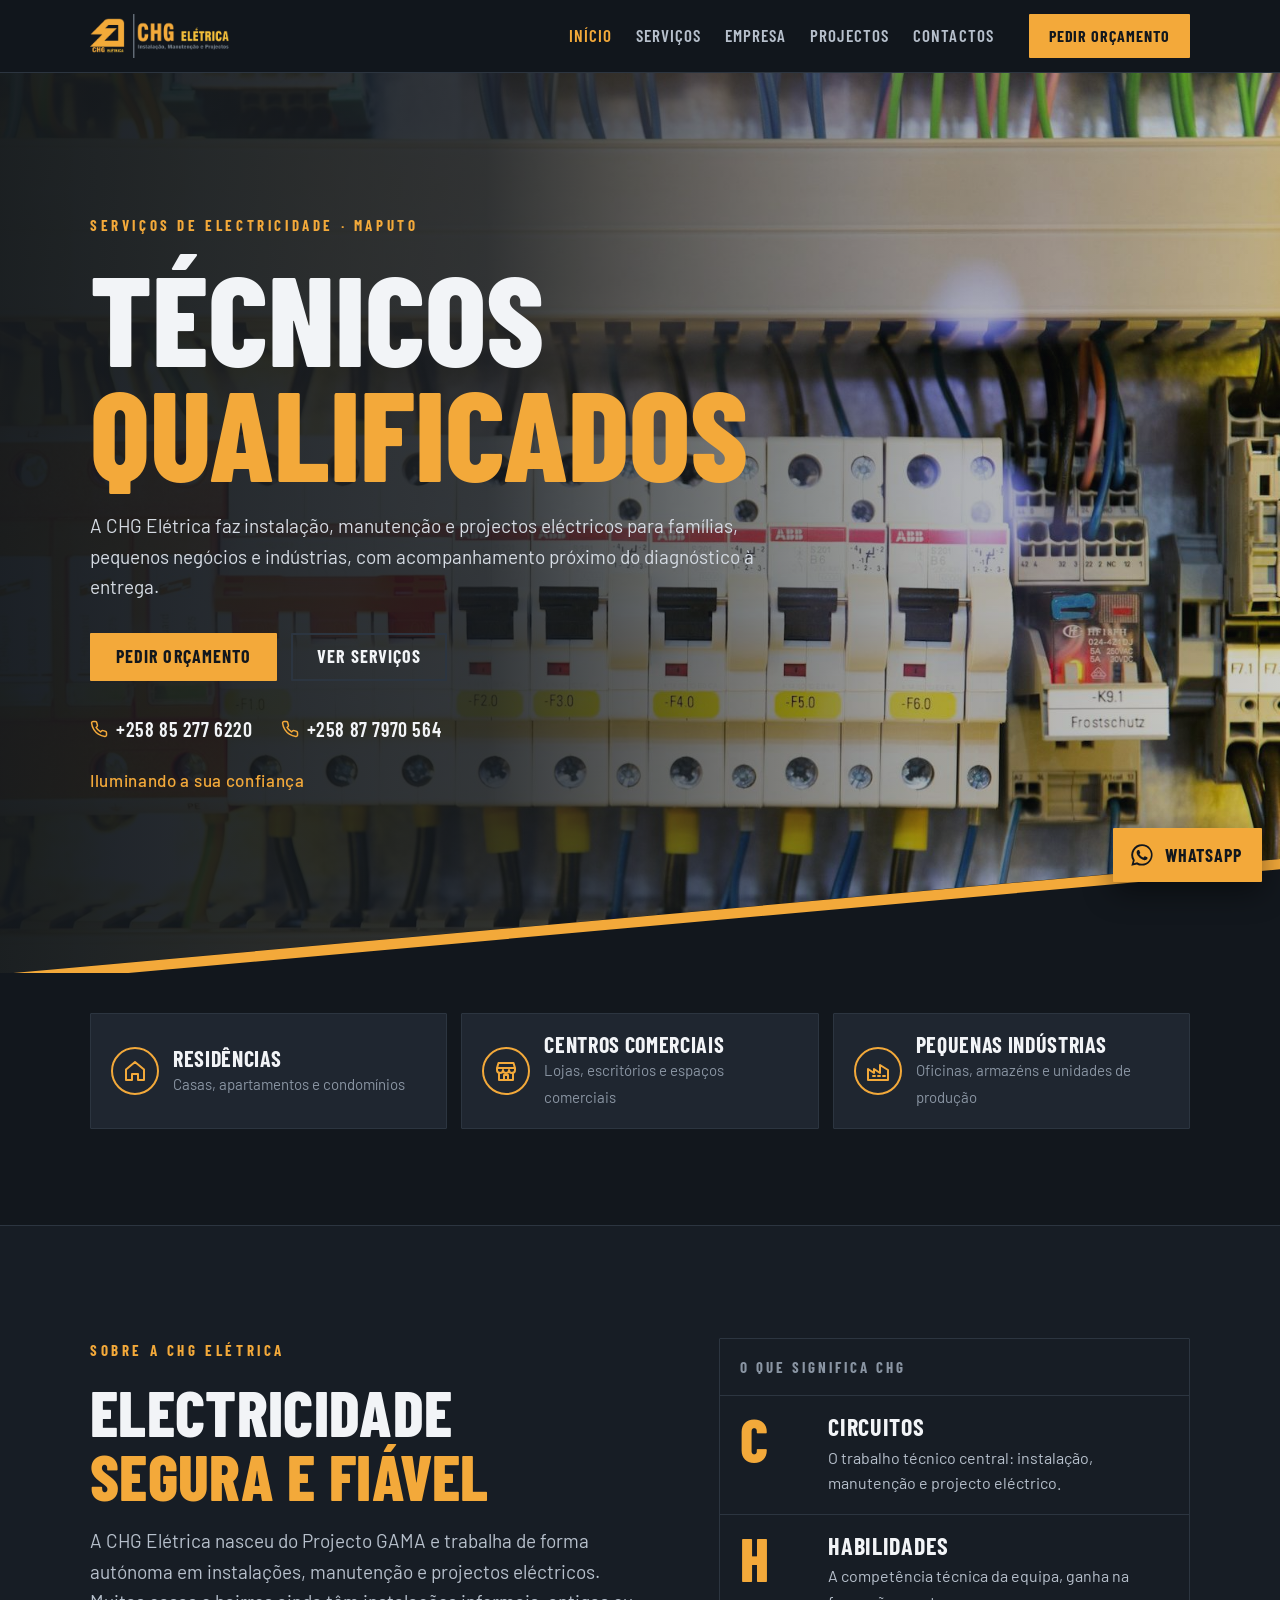
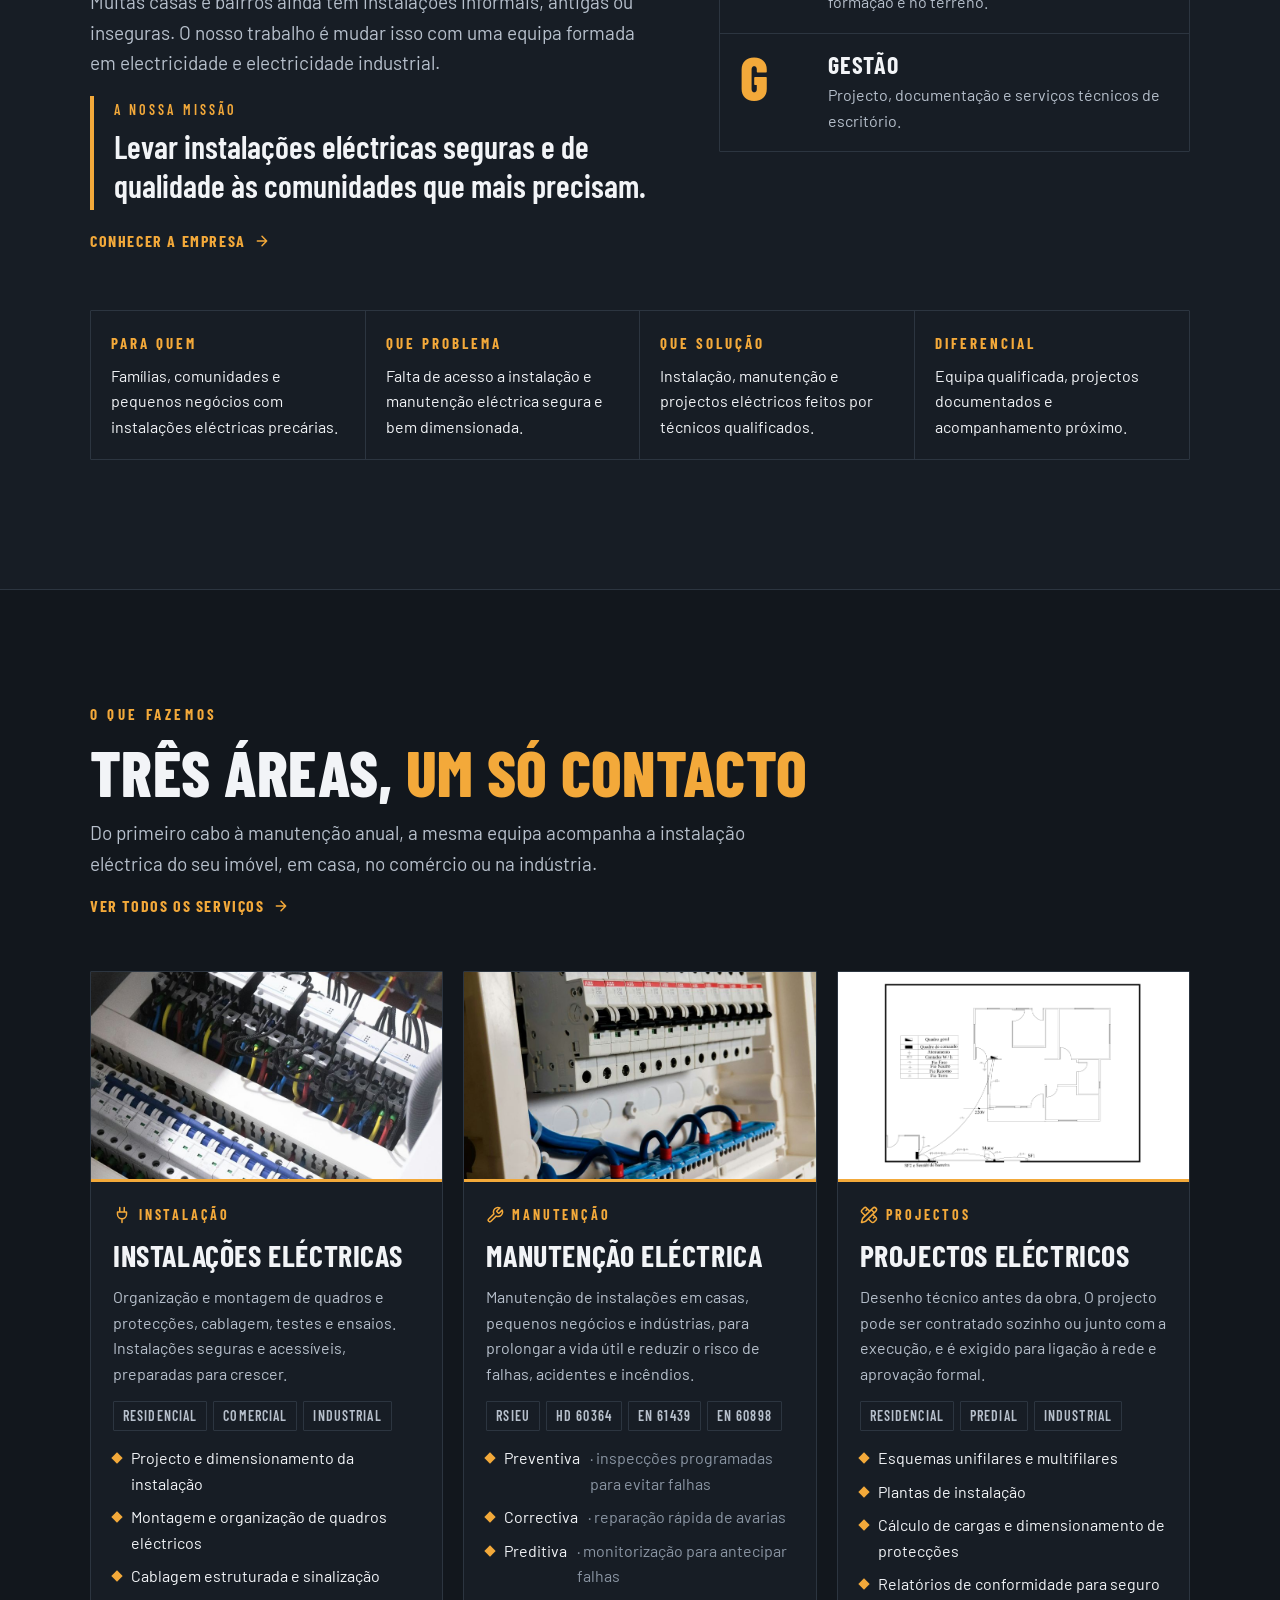
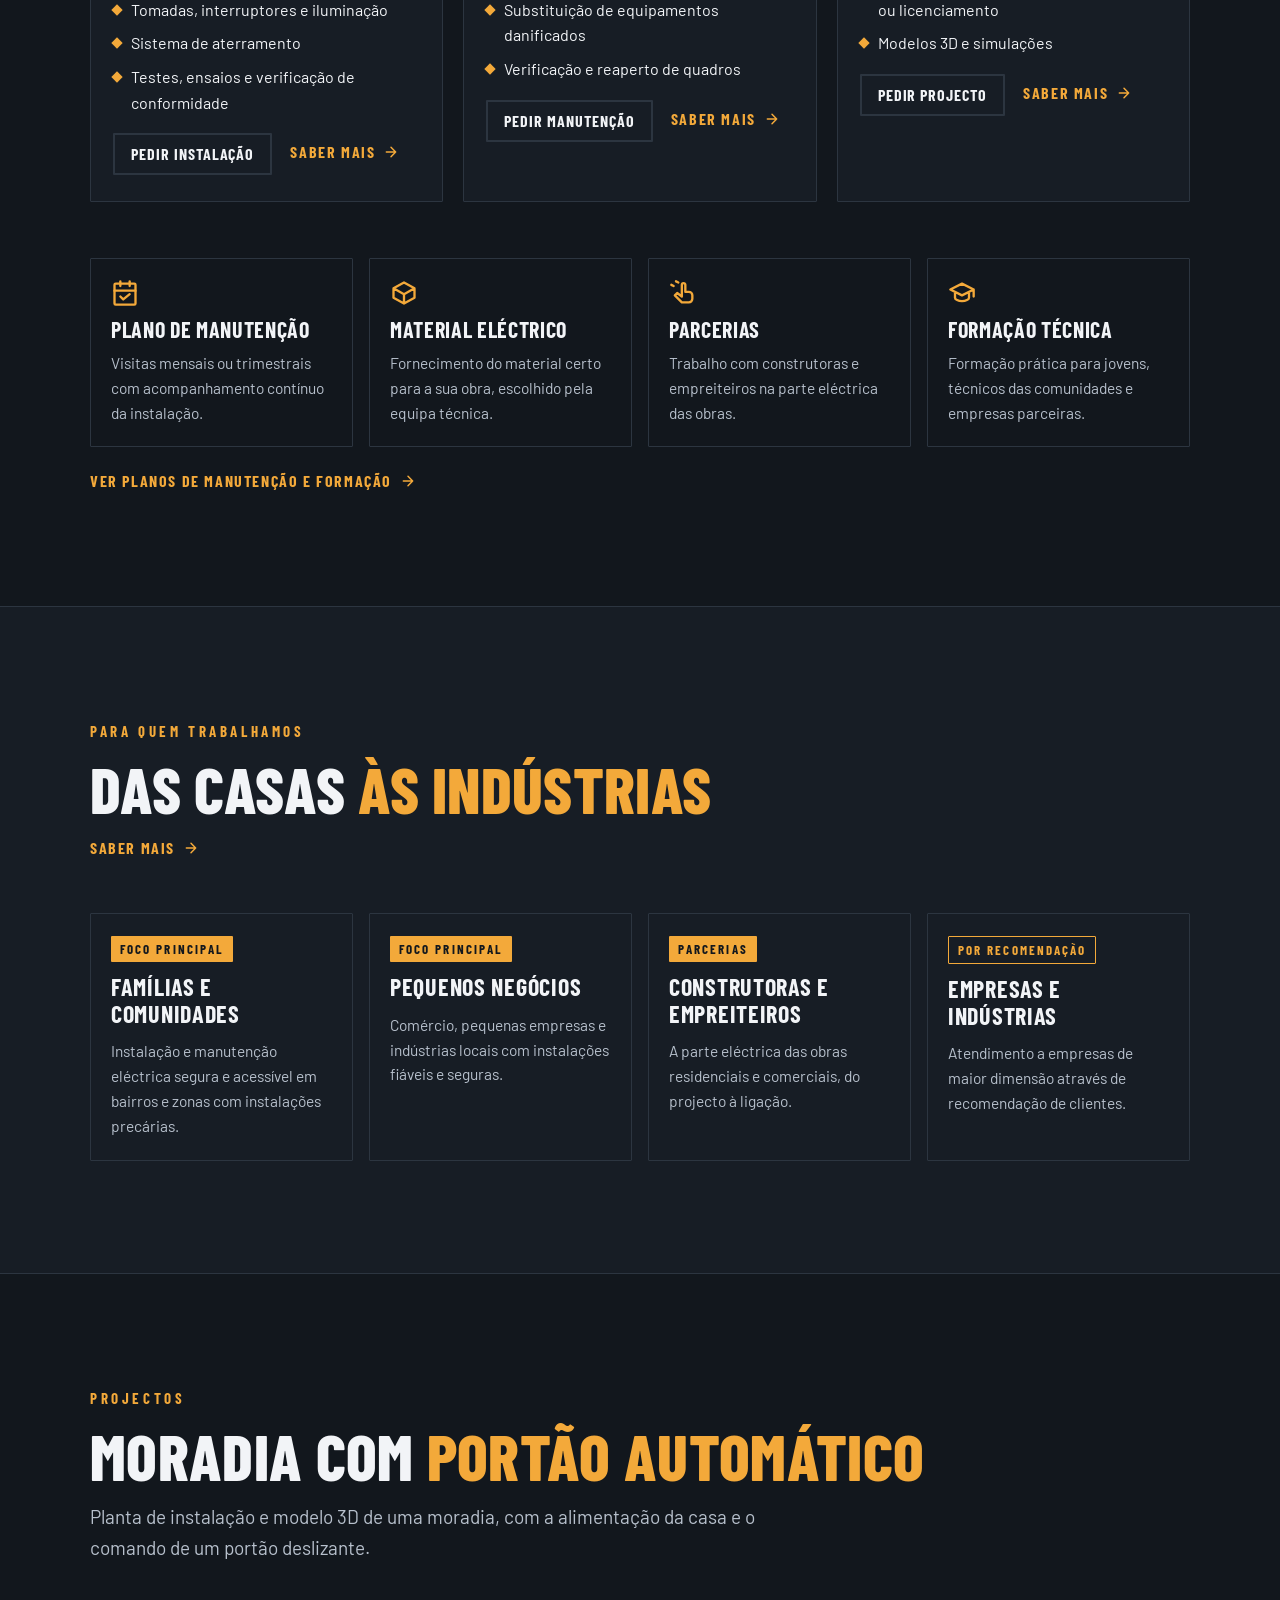
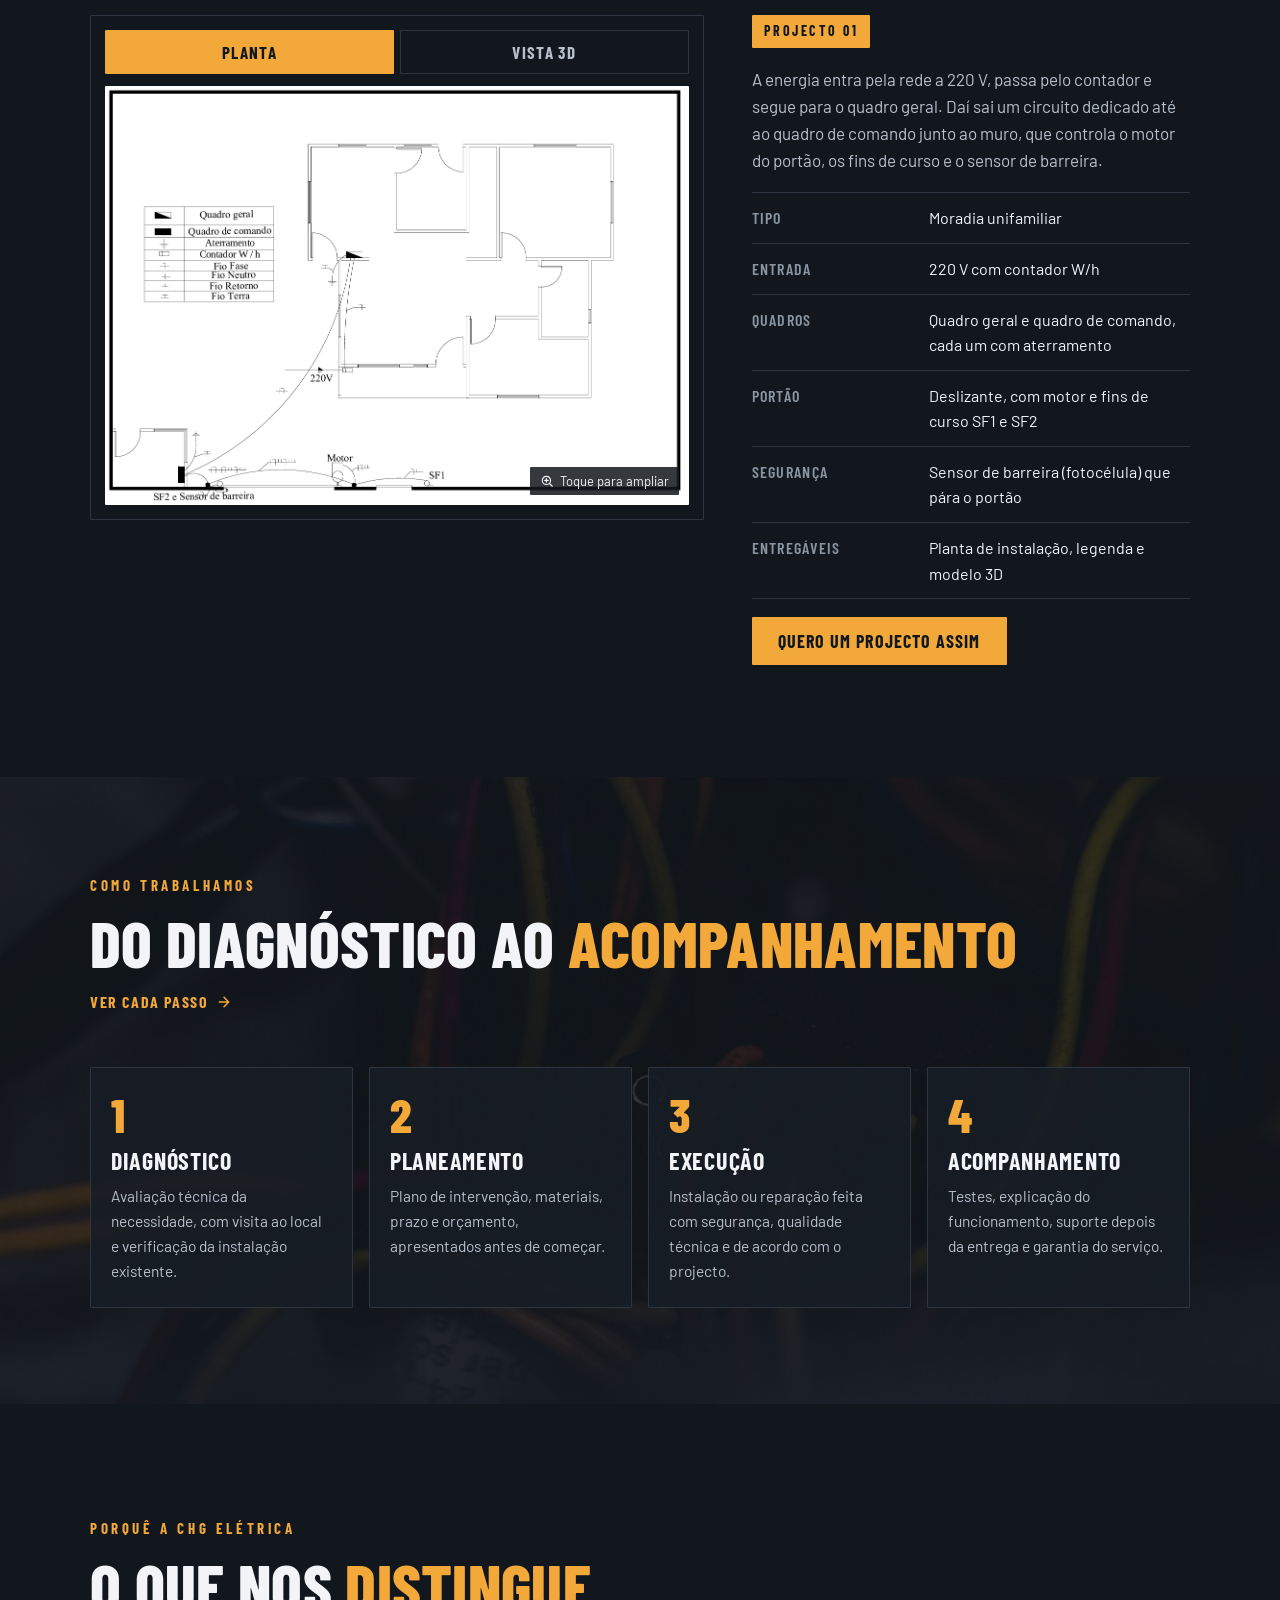
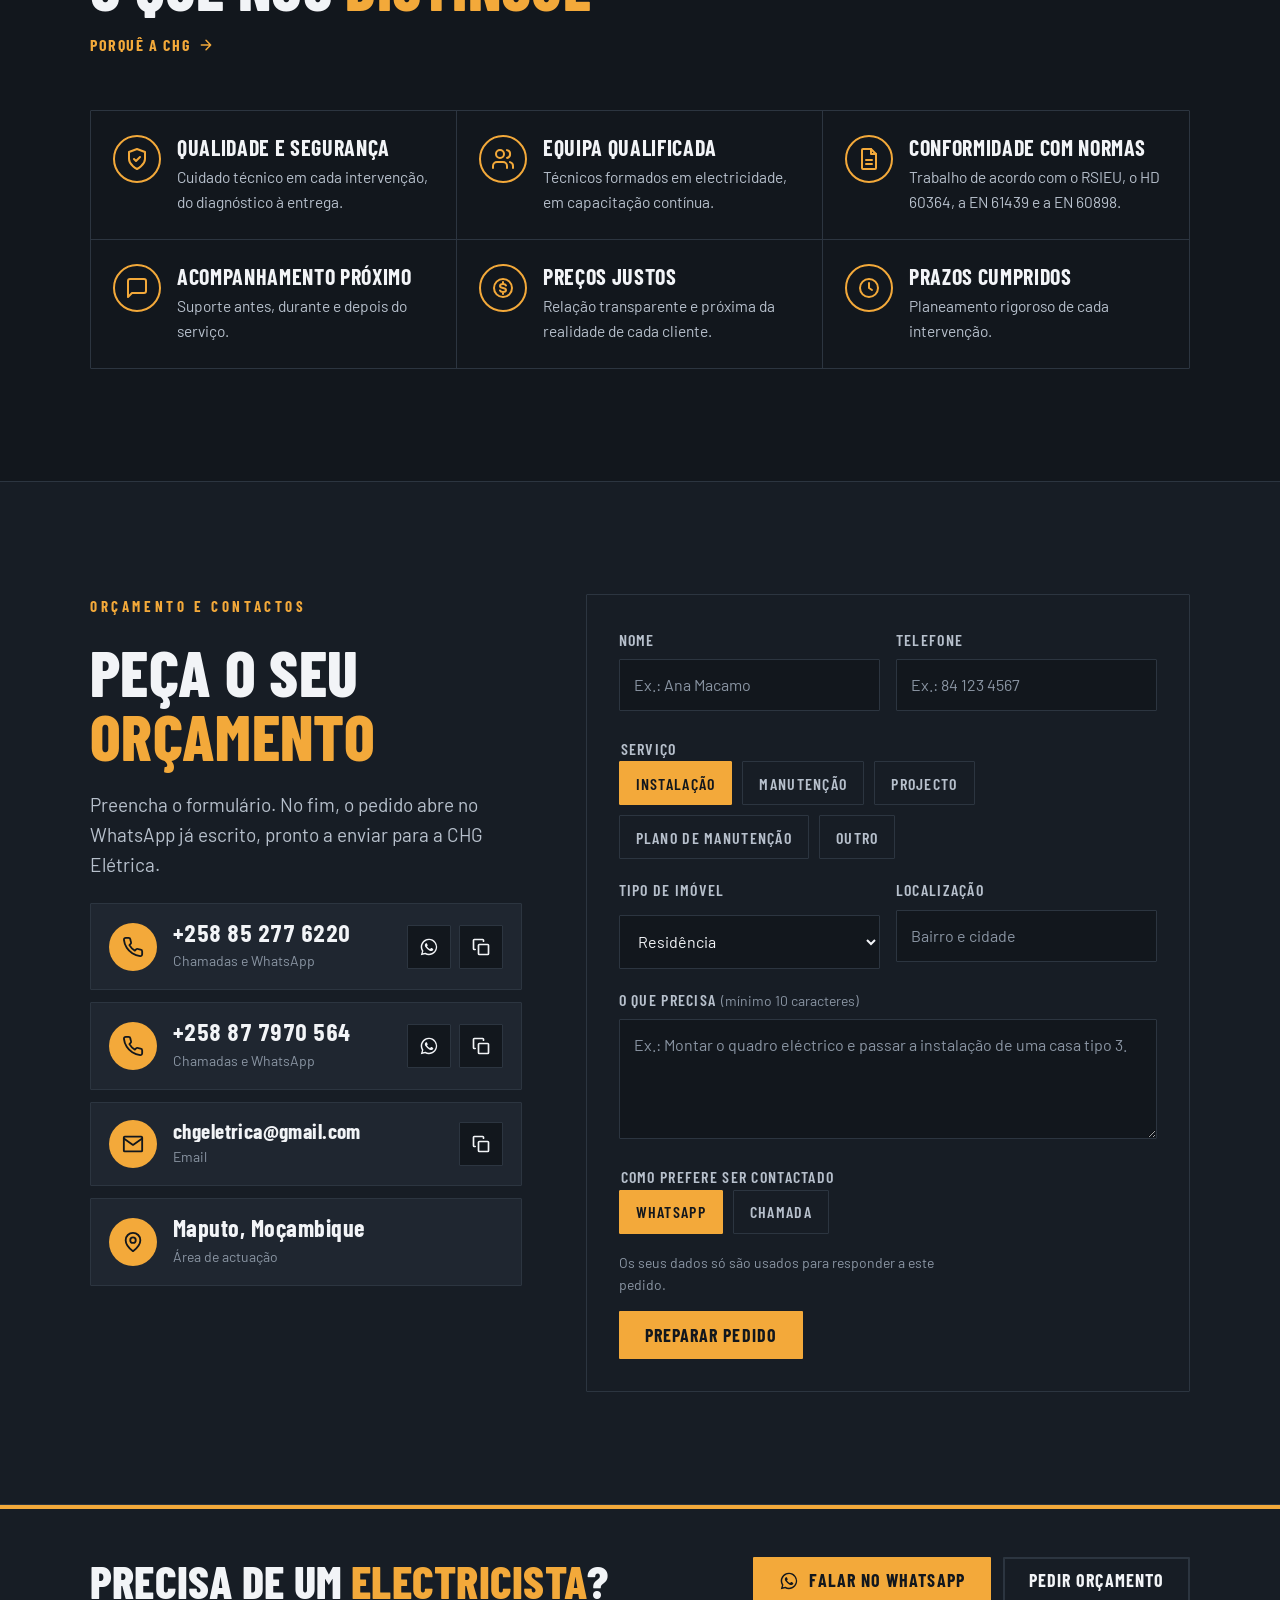
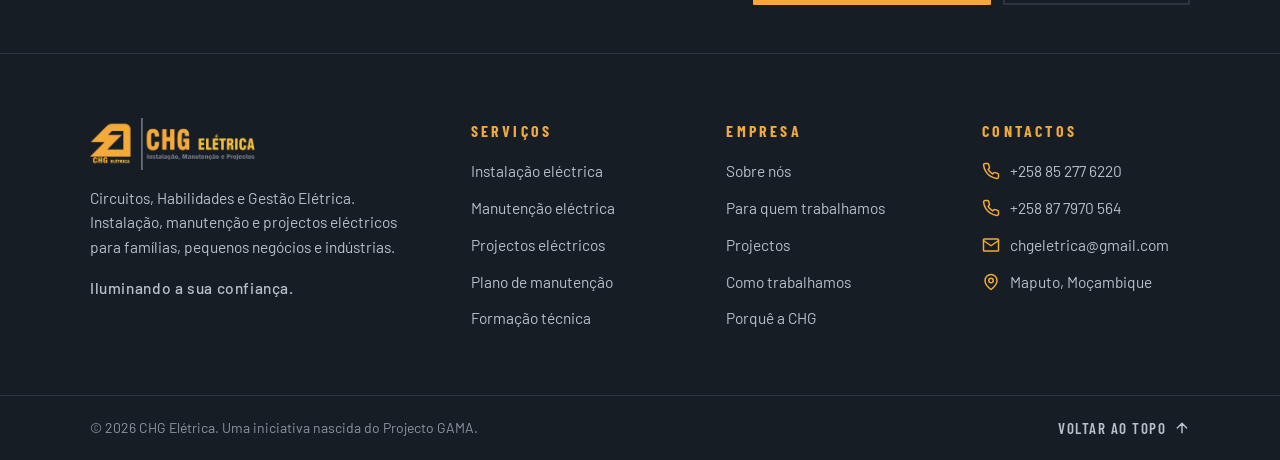
==== commit 00862e22: "Primeiro commit" ====
--- a/index.html
+++ b/index.html
@@ -142,7 +142,7 @@
           <span class="svc-tag"><svg><use href="#i-wrench"/></svg>Manutenção</span>
           <h3>Manutenção eléctrica</h3>
           <p>Manutenção de instalações em casas, pequenos negócios e indústrias, para prolongar a vida útil e reduzir o risco de falhas, acidentes e incêndios.</p>
-          <div class="scope"><span>Normas IEC</span><span>NBR 5410</span></div>
+          <div class="scope"><span>RSIEU</span><span>HD 60364</span><span>EN 61439</span><span>EN 60898</span></div>
           <ul class="ticks">
             <li>Preventiva <span>· inspecções programadas para evitar falhas</span></li>
             <li>Correctiva <span>· reparação rápida de avarias</span></li>
@@ -260,7 +260,7 @@
     <div class="diffs">
       <div class="diff"><span class="ic-ring"><svg><use href="#i-shield"/></svg></span><div><b>Qualidade e segurança</b><p>Cuidado técnico em cada intervenção, do diagnóstico à entrega.</p></div></div>
       <div class="diff"><span class="ic-ring"><svg><use href="#i-users"/></svg></span><div><b>Equipa qualificada</b><p>Técnicos formados em electricidade, em capacitação contínua.</p></div></div>
-      <div class="diff"><span class="ic-ring"><svg><use href="#i-doc"/></svg></span><div><b>Conformidade com normas</b><p>Trabalho alinhado com as normas IEC e boas práticas internacionais.</p></div></div>
+      <div class="diff"><span class="ic-ring"><svg><use href="#i-doc"/></svg></span><div><b>Conformidade com normas</b><p>Trabalho de acordo com o RSIEU, o HD 60364, a EN 61439 e a EN 60898.</p></div></div>
       <div class="diff"><span class="ic-ring"><svg><use href="#i-chat"/></svg></span><div><b>Acompanhamento próximo</b><p>Suporte antes, durante e depois do serviço.</p></div></div>
       <div class="diff"><span class="ic-ring"><svg><use href="#i-coin"/></svg></span><div><b>Preços justos</b><p>Relação transparente e próxima da realidade de cada cliente.</p></div></div>
       <div class="diff"><span class="ic-ring"><svg><use href="#i-clock"/></svg></span><div><b>Prazos cumpridos</b><p>Planeamento rigoroso de cada intervenção.</p></div></div>
